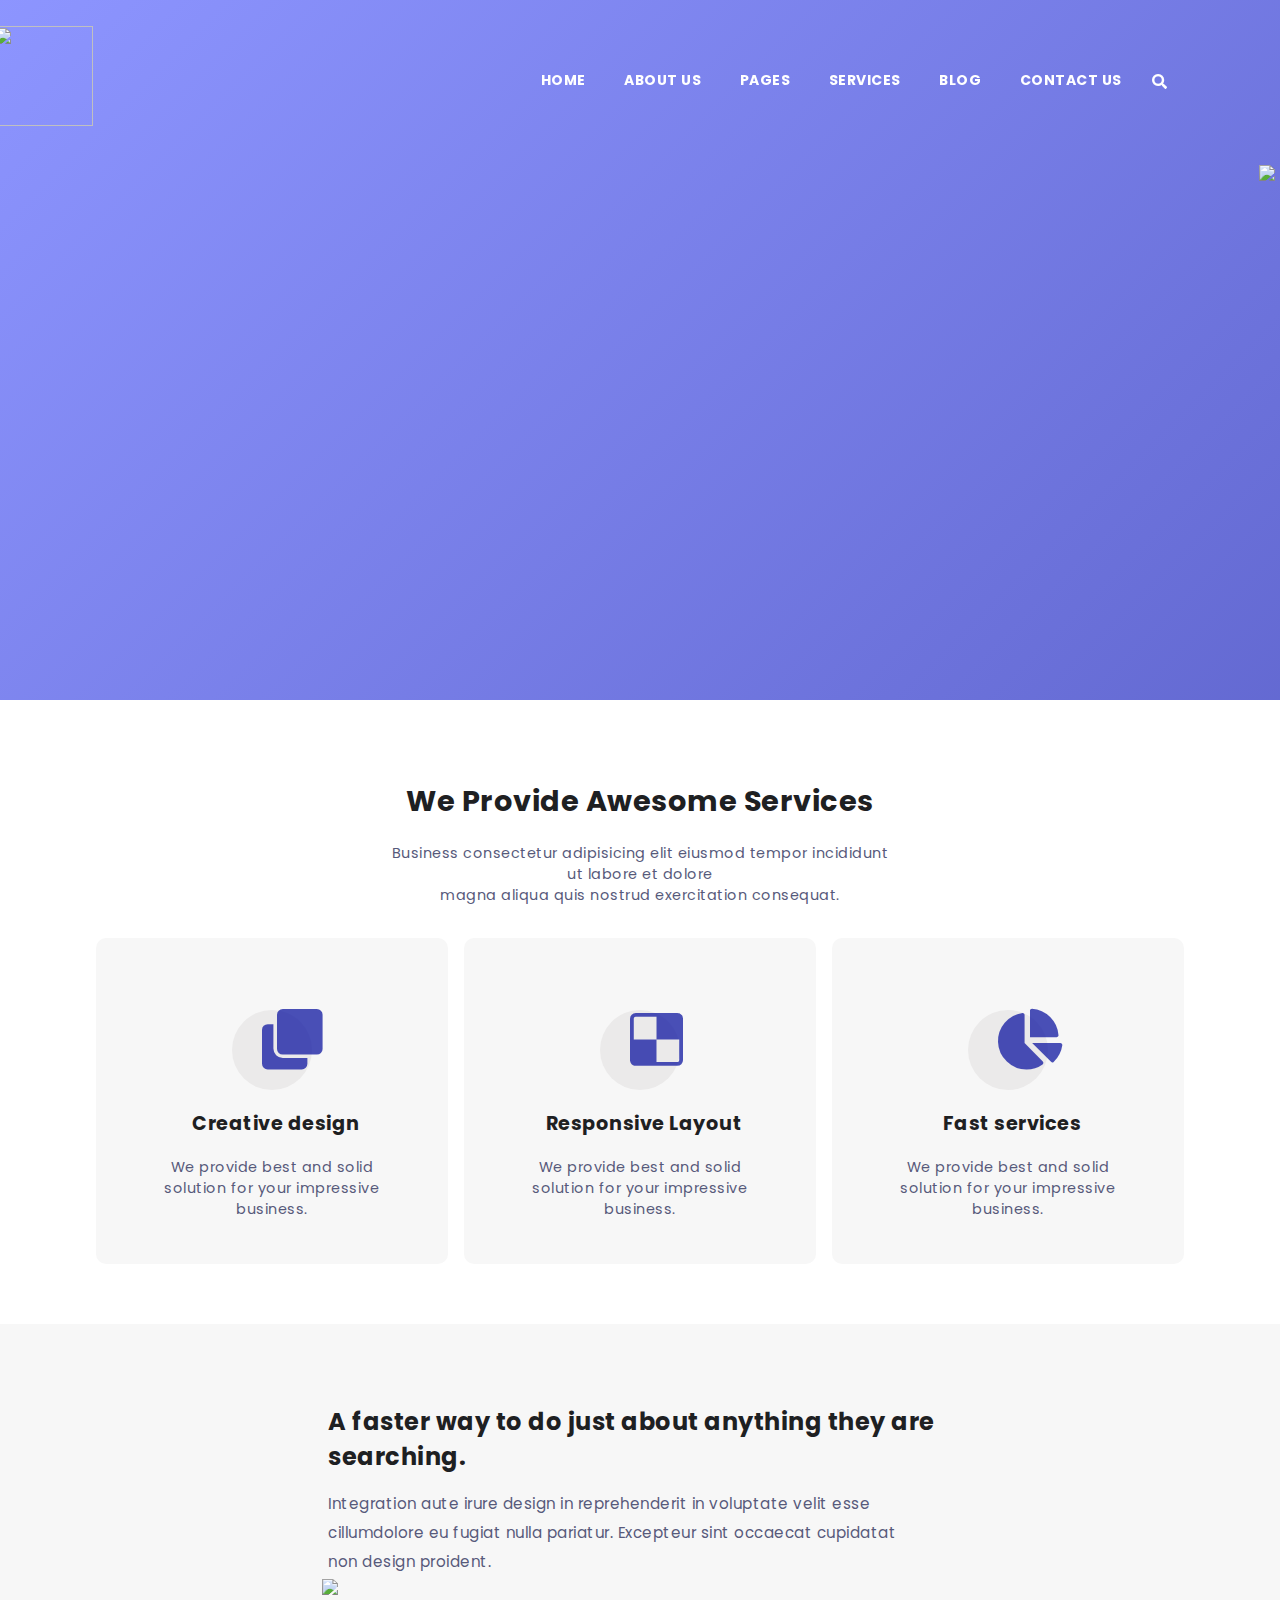
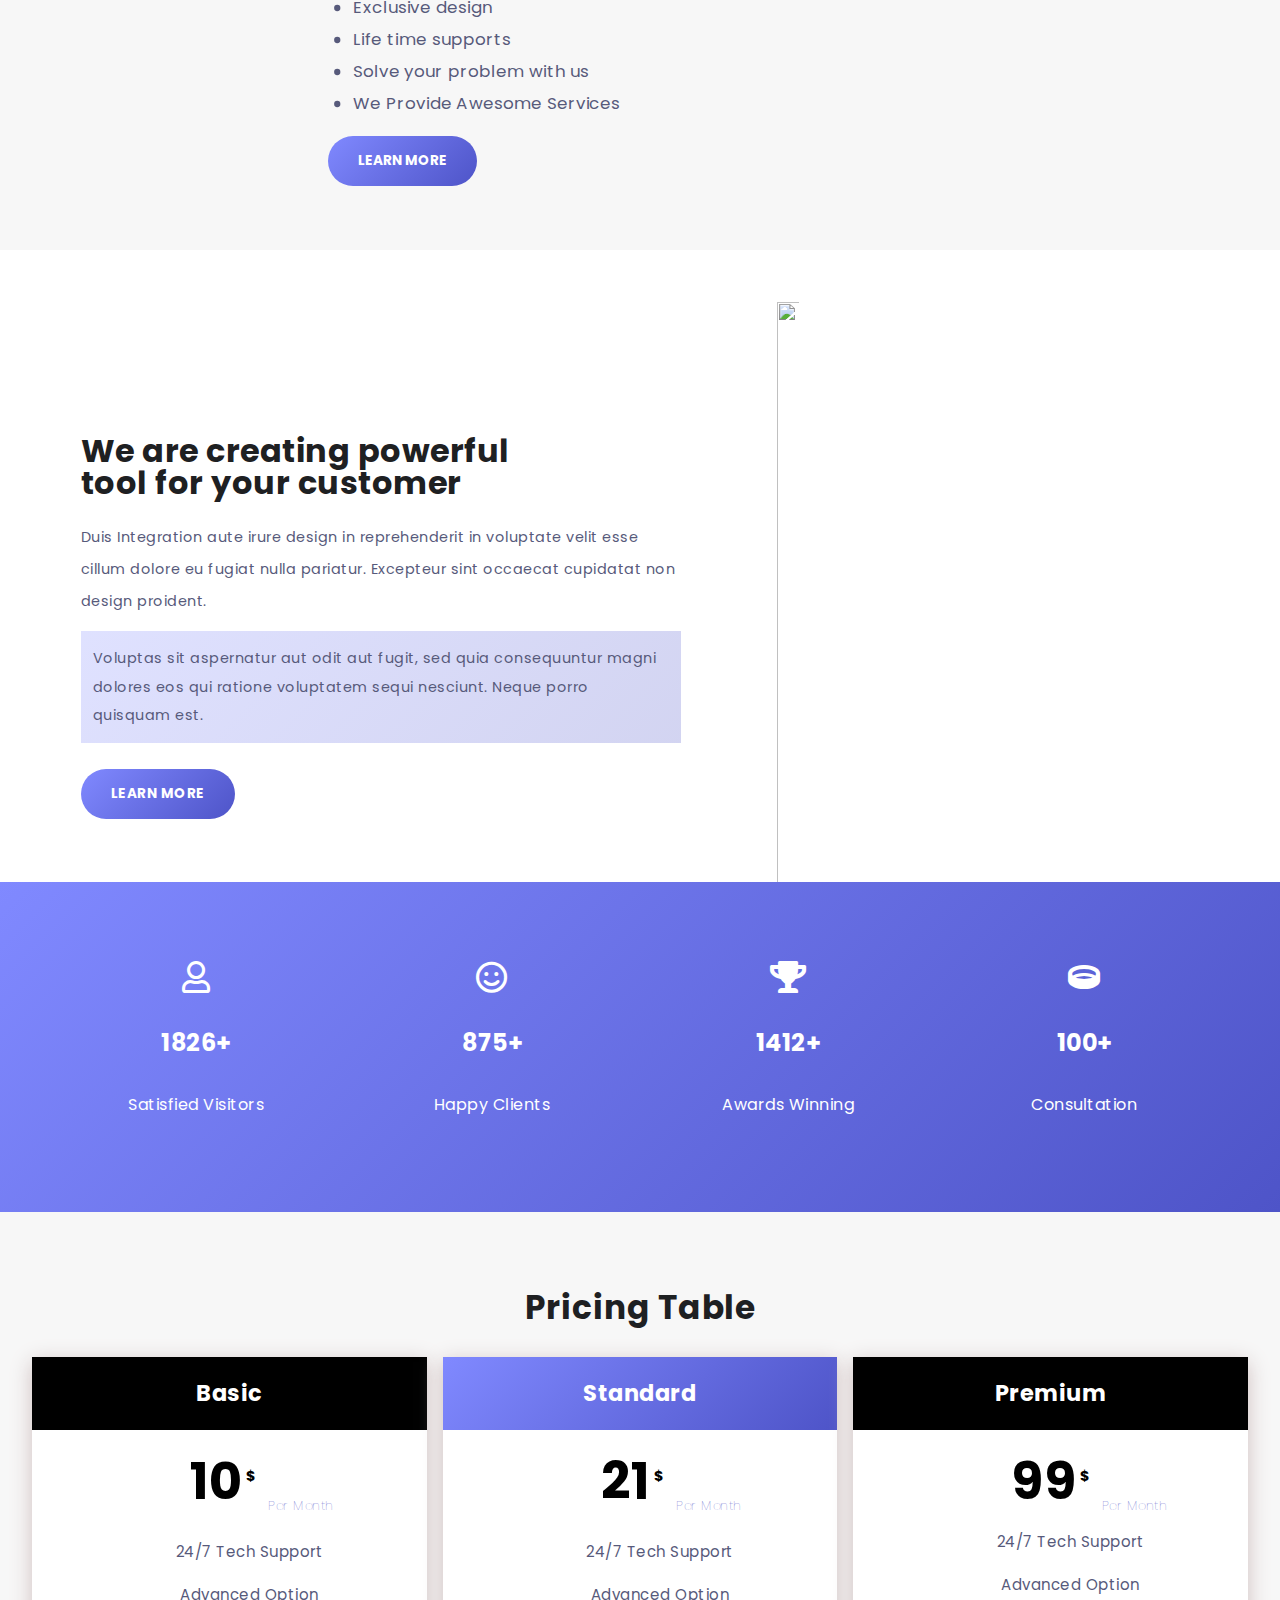
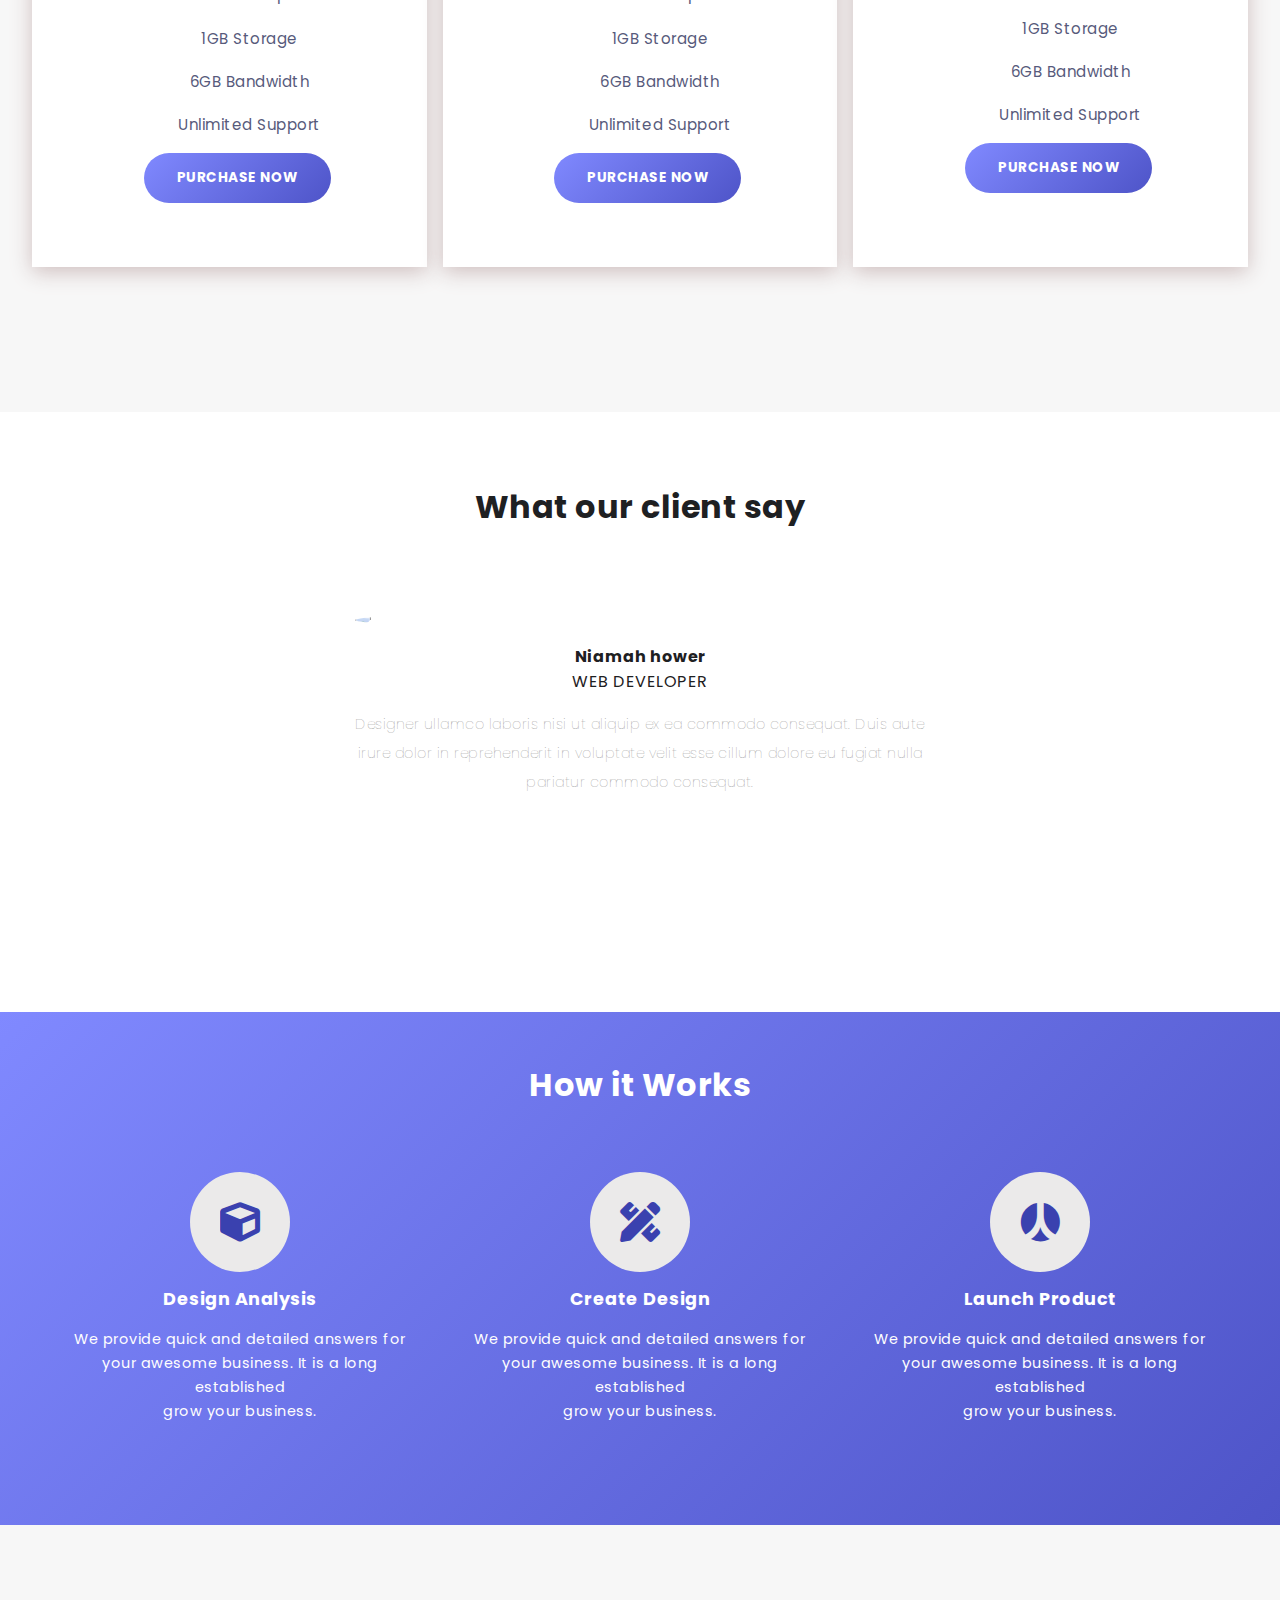
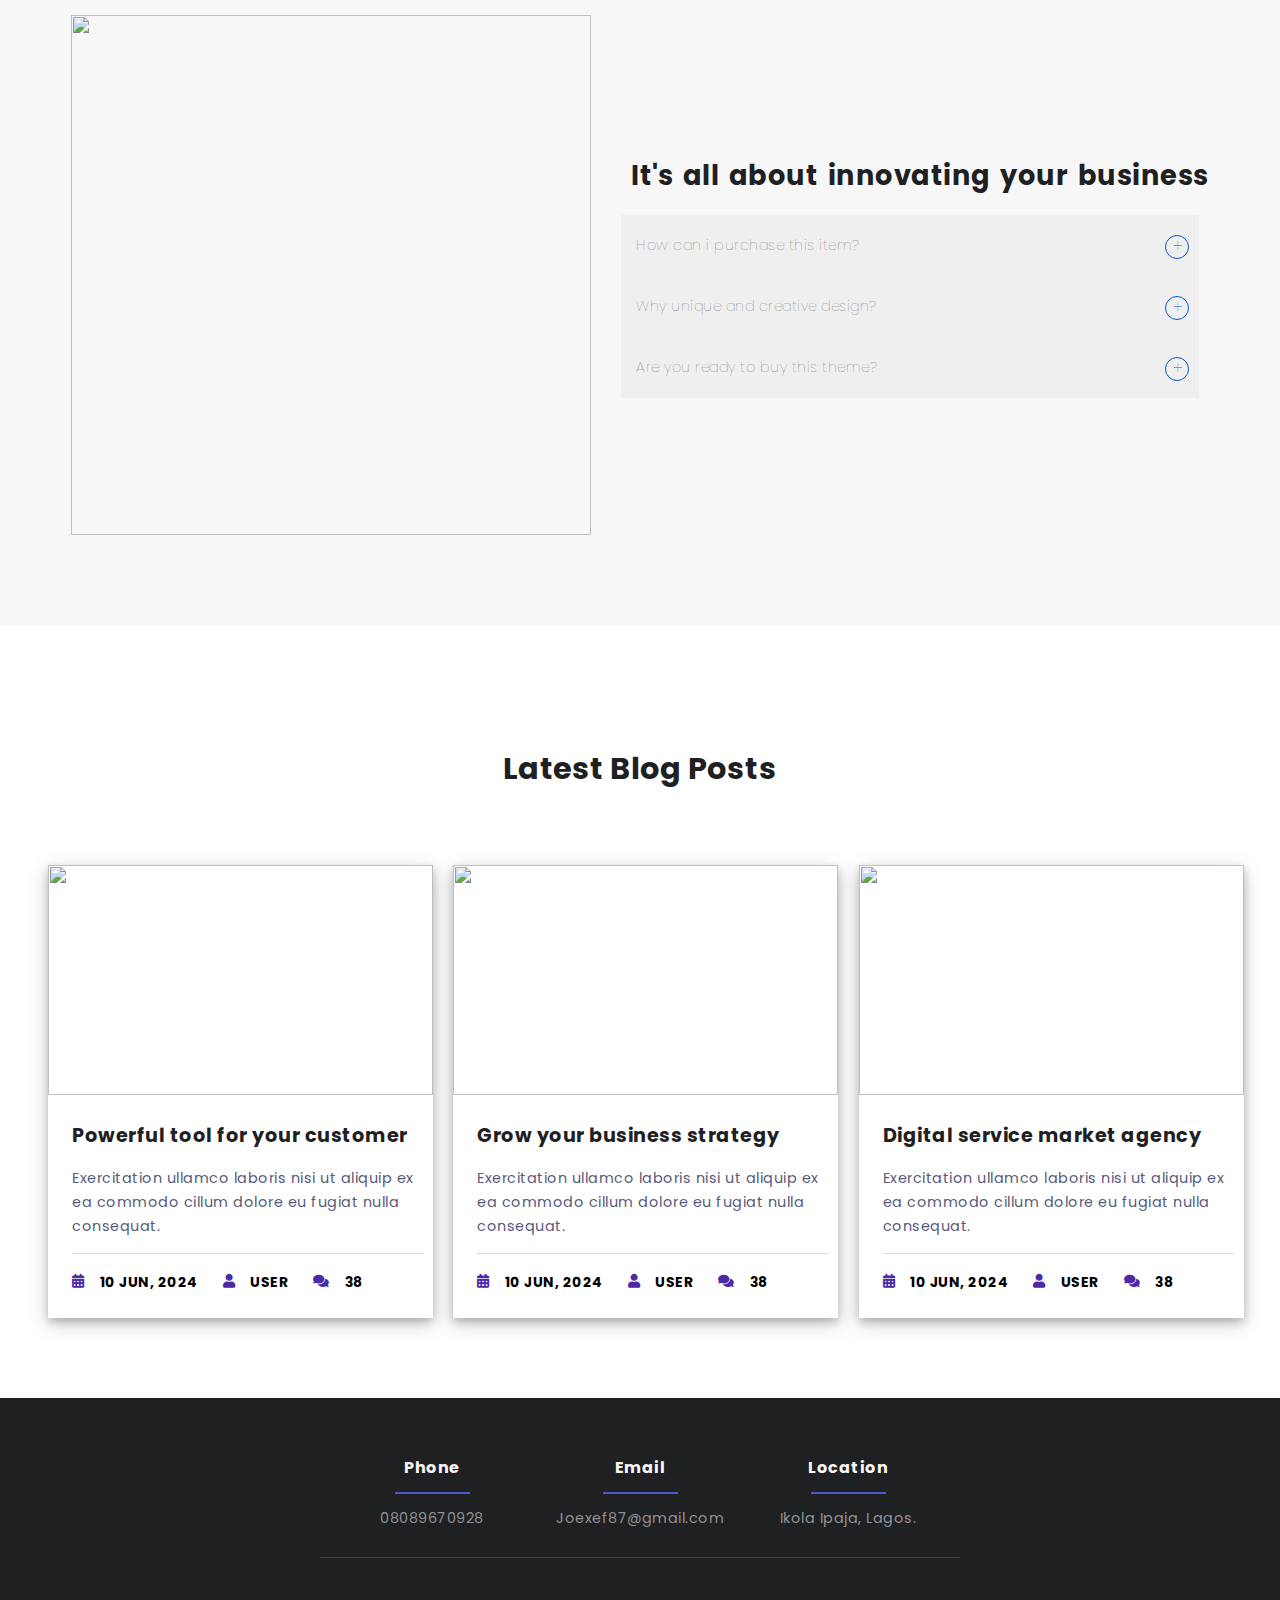
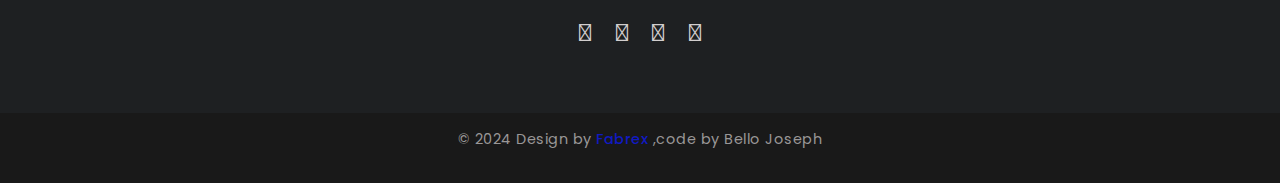
==== Fabrex-clone/index.html @ 0e47ef13 "Made first chages" ====
<!DOCTYPE html lang ="en">
<div class ="menu-section">

    <div contenteditable="true" class="search-section">
        <div class = "search-container"> 
       
            <div class="search-input">
                <li><i class="fas fa-search searchBtn-2 "></i> </li>
                
              </div>
        
              <div class="close-search">
                <i class="fa-solid fa-x"></i>
              </div>
        </div>
     
    </div>
    <nav> 

        <input type ="checkbox" id ="check">
        <label for ="check" class ="checkbtn">
     <i class ="fas fa-bars"></i>
     <i class="fas fa-times"></i>
            </label>

            <ul class ="nav-ul">
            <div class ="menu">
      <li> <img class ="nav-img " src = "https://fabrex.websitelayout.net/demos/startup-agency/img/logos/logo-white.png"> </li> 
       <li> <a class ="link main-link" href ="index.html">Home </a></li> &nbsp; &nbsp; &nbsp;
       <li> <a class ="link  main-link" href ="about.html">About us</a></li> &nbsp; &nbsp; &nbsp 
        <li><a class="dropbtn link main-link">Pages  
           <div class="dropdown-content">
          <a class = "link drop-link" href="Our-team.html">Our team</a>
          <a class = "link drop-link" href="faq.html">FAQ</a>
          <div class="other-container">
            <a class = "link drop-link Others" href="#">Others <span class = "tabs-icon">
                +
              </span>
             <div class="tabs-dropdown">
                    <a class = "link drop-link" href="Tables.html">Tables</a>
                    <a class = "link drop-link" href="Tabs.html">Tab and Accordion</a>
             </div>
            </a>
          
         
          </div>
        </li> &nbsp; &nbsp; &nbsp;

       <li> <a class ="link main-link" href ="service.html">Services</a></li>  &nbsp; &nbsp; &nbsp;
       <li> <a class= "dropbtn link main-link" href = "#blog">Blog
        <div class="dropdown-content">
       <a class = "link drop-link" href="blog.html">Blog grid</a>
       <a class = "link drop-link" href="Blog-default.html">Blog default</a>
       <a class = "link drop-link" href="Blog-post.html">Blog post</a>
        </a>
       </div>
     </li> &nbsp; &nbsp; &nbsp;
       <li> <a class ="link main-link" href ="contact-us.html">Contact us</a></li> &nbsp; &nbsp; &nbsp;
       <li><i class="fas fa-search searchBtn "></i> </li>
      <div>
        
        

      </div>
      </div>
    </ul>
    </div>
    </nav>

    </div>
    
    
    <header>
        <meta charset="UTF-8">
        <title>Homepage.html</title>
        <meta name="viewport" content="width=device-width,initial-scale = 1.0">
         <link rel="stylesheet" type="text/css" href="./index.css"/>
         <script src="https://kit.fontawesome.com/153c373bd9.js" crossorigin="anonymous"></script>
         <link rel="stylesheet" href="https://cdnjs.cloudflare.com/ajax/libs/font-awesome/5.15.3/css/all.min.css"/>
        
        </header>
 

<main id ="main-section">
<body>
  <div id ="home">
    <section class ="home section-container m-query">
        
        <div id = "header-container">
        <div class ="header-text"><!---texts and button div-->
        <h1>
            Manage your business
             <br class="break-1">
            Strategy in  one place
    
        </h1>

        <p>
            The agency will promote and support startups to develop<br class ="break-1">
             disruptive innovation and technology.
             It could solve the needs<br class ="break-1"> of the market.
        <p>    
        <div class = "video-items">
            <button class ="button-0 "> 
                get started
            </button> 
    
                 <h3 class = "video-btn ">
                <i class="fa fa-play"></i>
              
                 </div>
            

         <div class="cart-container">
            
                <i id = "cart" class="fas fa-cart-plus"></i>
    
        <i id = "envelope" class="far fa-envelope"></i>
      
         </div> 

        <div class = "purchase-template">
            <i id = "cart-2" class="fas fa-cart-plus"><span>buy template</span></i>
    
        <i id = "envelope-2" class="far fa-envelope"> <span>quick question?</span></i>
        </div>
        </div>
      
       
      <div id ="img-1">
        <img class ="header-img" src ="https://fabrex.websitelayout.net/demos/startup-agency/img/content/content-05.png">
      </div> 

      </div>

</section>

      </div>

  
      </div>

      
        <!-- <img class = "cloud-img" src="https://fabrex.websitelayout.net/demos/startup-agency/img/banner/header-bg03.png" alt=""> -->

      <section class="services section-container m-query visible">
        <div id = "services">
      <div class="service-text">
        <h2>
            We Provide Awesome Services
        </h2>
        <p class = "service-first">
            Business consectetur adipisicing elit eiusmod tempor incididunt ut labore et
             dolore<br> magna aliqua quis nostrud exercitation consequat.
        </p>
        
        <div class="box-container  m-query">
   
       <div class="box">
           <h1 class="circle">
            <i class="fas fa-clone text-primary"></i>
       
           </h1>
           <h3>
               Creative design
           </h3>
           <p>
       We provide best and solid solution for your impressive business.
           </p>
       </div>
   
       <div class="box">
           <h1 class="circle">
            <i class="fab fa-delicious text-primary"></i>
           </h1>
           <h3>
               Responsive Layout
           </h3>
           <p>
           
       We provide best and solid solution for your impressive business.
           </p>
       </div>
       
   
       <div class="box">
           <h1 class="circle">
            <i class="fas fa-chart-pie text-primary"></i>
           </h1>
           <h3>
             Fast services
           </h3>
           <p>
           
       We provide best and solid solution for your impressive business.
           </p>
       </div>
       </div>
    
       </div>

      
</section>
<div class="show-angle">
    <i class="fa-solid fa-angle-up"></i>
   </div>
       <div id = "features">

      <section class ="features section-container m-query visible">
     <div id ="img-2">
         <img class ="feature-img" src ="https://fabrex.websitelayout.net/demos/startup-agency/img/content/content-06.png">
       </div><!---image div-->
       <div class ="features-text">
         <h1> 
            A faster way to do just about anything 
           <br class ="break-1"> they are searching.
            </h1>
            <p>
                Integration aute irure design in reprehenderit in voluptate velit esse cillum<br class ="break-1">dolore eu fugiat nulla pariatur. 
                Excepteur sint occaecat cupidatat<br class ="break-1"> non design proident.
           
               <ul class ="features-list">
                <li> Exclusive design </li>
                <li> Life time supports </li>
                <li>Solve your problem with us </li>
                <li>We Provide Awesome Services </li>
               </ul>
         </p>
         <button class ="button-1 ">
             Learn more
         </button>
            </div><!---features text-->
            
    </section>     
      </div>
 <section class ="tool section-container m-query visible">
    <div id = "tool-container">
      <div class = "tool-text">
        <h1>
            We are creating powerful tool for your customer
        </h1>

        <p>
            Duis Integration aute irure design in reprehenderit in voluptate velit esse cillum dolore eu fugiat nulla pariatur.
             Excepteur sint occaecat cupidatat non design proident.
        </p>

        <p class = "last-text">
            Voluptas sit aspernatur aut odit aut fugit, sed quia consequuntur magni dolores eos qui ratione voluptatem sequi nesciunt. 
            Neque porro quisquam est.
        </p>

        <h2 class = "button-2 btn">
            learn more
        </h3>
      </div>
 
        <div>
          <img src="https://fabrex.websitelayout.net/demos/startup-agency/img/content/content-07.png" alt="">  
        </div>

   </div> <!---container ending -->

    </section>

 <section class ="records section-container m-query visible">
      
    <div id = "logo-wrap">
     <span class = "logo-items">
        <i class = "far fa-user">

        </i>
        <h1 class = "finalValue">
            1826+
        </h1>

        <p>
 Satisfied Visitors
        </p>
    </span>

     <span class = "logo-items">
        <i class = "far fa-smile">

        </i> 
        <h1 class = "finalValue">
            875+
        </h1>

        <p>
 Happy Clients
        </p>
    </span>

     <span class = "logo-items">
        <i class = "fas fa-trophy">

        </i>
        <h1 class = "finalValue">
            1412+
        </h1>

        <p>
 Awards Winning
        </p>
    </span>

     <span class = "logo-items">
        <i class = "fas fa-ring">

        </i>
        <h1 class = "finalValue">
            100+
        </h1>

        <p>
 Consultation
        </p>
    </span>

    </div><!---logo- items -->
    

 </section>
 <section class ="pricing section-container visible">
    <h1>
        Pricing Table
    </h1>
 <div id ="card-container">
    <div class ="card">
        <div class ="header">
            <h2> Basic</h2>
            </div>

            
        <div class ="container">
            <h2>10<sup> $</sup> 
            <sub> per month</sub></h2>
           
        </div>
        <ul class ="card-list">
            <li>24/7 Tech Support </li>
            <li>Advanced Option </li>
            <li> 1GB Storage</li>
          <li>6GB Bandwidth </li>
          <li>Unlimited Support   </li>
        </ul>
        <h4 class ="card-button">
            purchase now
        </h4>
        
    </div><!--card div-->

    <div class ="card">
        <div class ="header-2">
            <h2>Standard </h2>
        </div>
    <div class ="container">
        <h2>21<sup> $</sup> 
            <sub> per month</sub></h2> 
    </div>

    <ul class ="card-list">
        <li>24/7 Tech Support </li>
        <li>Advanced Option </li>
        <li> 1GB Storage</li>
      <li>6GB Bandwidth </li>
      <li>Unlimited Support   </li>
    </ul>

    <h4 class ="card-button">
        purchase now
    </h4>
    
</div><!--card-div-->
    <div class ="card">
        <div class ="header">
            <h2>Premium </h2>
        </div>
    
    <div class ="container">
        <h2>99<sup> $</sup> 
            <sub> per month</sub></h2> 

            <ul class ="card-list">
                <li>24/7 Tech Support </li>
                <li>Advanced Option </li>
                <li> 1GB Storage</li>
              <li>6GB Bandwidth </li>
              <li>Unlimited Support   </li>
            </ul>

            <h4 class ="card-button">
                purchase now
            </h4>

    </div><!--card-div-->
    </div><!--card-container div-->
 </section>

 <section class ="client section-container visible">
 <h1> 
     What our client say
 </h1>  
 <div class ="item-2">
<img class ="client-img" src ="https://fabrex.websitelayout.net/demos/startup-agency/img/testmonials/t-3.jpg">
 <p><strong> Niamah hower </strong>
    <br >
 <span class = "client-job">
    WEB DEVELOPER
 </span> 
  <br>
 </p>
 <p>
    Designer ullamco laboris nisi ut aliquip ex ea commodo consequat. Duis aute
    <br class = "br"> irure dolor in reprehenderit in voluptate velit esse 
    cillum dolore eu fugiat nulla <br class = "br">pariatur commodo consequat.
 </p>
 </div><!--item-2-->
</section>

<section class ="work section-container m-query visible">
    <div id ="text-container">
    <h1>
        How it Works
    </h1>

   <div class ="text-1">
    <h3 class=" circle-2">
        <i class="fa fa-cube icon-2"></i>
    </h3>
    <h2>
        Design Analysis
    </h2>
    
    <p>
        We provide quick and detailed answers for<br> your 
        awesome business.
        It is a long established<br> grow your business.
    </p>
    </div>
    <div class ="text-2">
        <h3 class="circle-2">
            <i class="fas fa-pencil-ruler icon-2"></i>
        </h3>
    <h2>
        Create Design
    </h2>
    
    <p>
        We provide quick and detailed answers for<br> your 
        awesome business.
        It is a long established<br> grow your business.
    </p>
</div>
<div class ="text-3">
    <h3 class="circle-2">
        <i class="fab fa-renren icon-2"></i>
    </h3>
    <h2>
        Launch Product
    </h2>
    <p>
        We provide quick and detailed answers for<br> your 
        awesome business.
        It is a long established<br> grow your business.
    </p>
    </div>
   
</div>
   
</section>

<section class ="business section-container m-query visible">
    
    <img class ="business-img" src
     ="https://fabrex.websitelayout.net/demos/startup-agency/img/content/content-03.png">
     <div class ="business-dropdown">

     <h1>
        It's all about innovating your <br class="line-break">business
    </h1>
    <div class="business-idea ">
        <ul class ="testing"> 
              <div class = "business-questions ">
             
                <h5 class = "accordion-text ">How can i purchase this item?
                    <span class="circle-styling"> </span>
                </h5> 
                <p class = "business-text">
                   Tempora incidunt ut labore et dolore exercitation ullamco laboris nisi 
                    ut aliquip ex ea commodo consequat. Duis aute irure dolor in 
                    reprehenderit in voluptate velit esse cillum dolore eu fugiat 
                    nulla pariatur.
                </p>
              </div>
                    
              <div class = "business-questions">
                <h5 class = "accordion-text ">Why unique and creative design?
                    <span class="circle-styling"></span>
                </h5>
                <p class = "business-text ">
                    Neque porro quisquam est quis nostrud exercitation ullamco laboris nisi 
                    ut aliquip ex ea commodo consequat. Duis aute irure dolor in reprehenderit 
                    in voluptate velit esse cillum dolore eu fugiat nulla pariatur.
              </p>
              </div>
                
              <div class = "business-questions">
                <h5 class = "accordion-text ">Are you ready to buy this theme?
                    <span class="circle-styling"></span>
                </h5>
                <p class = "business-text ">
                    Ut enim ad minim veniam, quis nostrud exercitation ullamco 
                    laboris nisi ut aliquip ex ea commodo consequat. Duis aute 
                    irure dolor in reprehenderit in voluptate velit esse cillum 
                    dolore eu fugiat nulla pariatur.
              </div>
                    
            
        </ul>
      

    </div>
  

  </div><!---business-dropdown-->

    </section>


    <div id="blog">
        <section class ="blog section-container m-query visible">
            <h1>
                Latest Blog Posts
            </h1>
            <div class ="blog-container ">
                
            <div class ="img-card">
                <img class ="card-image" src ="https://fabrex.websitelayout.net/demos/startup-agency/img/blog/blog-1.jpg">
                <div class ="card-text">
                    <h2>Powerful tool for your customer </h2>
                    <p>Exercitation ullamco laboris nisi ut aliquip ex
                        <br class ="break-3"> ea commodo cillum dolore eu fugiat nulla <br class ="break-1"> consequat.</p>
                    <div class ="inner-text"> 

                        <ul>
                            <li><a href="#!"><i class="fas fa-calendar-alt "></i> 10 Jun, 2024</a></li>
                            <li><a href="#!"><i class="fas fa-user"></i> User</a></li>
                            <li><a href="#!"><i class="fas fa-comments"></i> 38</a></li>
                        </ul>

                    </div>
                </div><!--card-text-->
            </div><!--img-card-->
        
            <div class ="img-card">
                <img class ="card-image" src = "https://fabrex.websitelayout.net/demos/startup-agency/img/blog/blog-2.jpg">
                <div class ="card-text">
                    
                    <h2> 
                        Grow your business strategy
                    </h2>
                <p>
                    Exercitation ullamco laboris nisi ut aliquip ex <br class ="break-3">
                    ea commodo cillum dolore eu fugiat nulla<br class ="break-3"> consequat.
                </p>
                    <div class ="inner-text"> 
                        <ul class="m-0 ps-0">
                            <li><a href="#!"><i class="fas fa-calendar-alt "></i> 10 Jun, 2024</a></li>
                            <li><a href="#!"><i class="fas fa-user"></i> User</a></li>
                            <li><a href="#!"><i class="fas fa-comments"></i> 38</a></li>
                        </ul>
        
                    </div>
                </div>
                </div>
        
        <div class ="img-card">
        <img class ="card-image" src ="https://fabrex.websitelayout.net/demos/startup-agency/img/blog/blog-3.jpg">
        <div class ="card-text">
            
            <h2> 
                Digital service market agency
            </h2>
        <p>
            Exercitation ullamco laboris nisi ut aliquip ex <br class ="break-3">
            ea commodo cillum dolore eu fugiat nulla<br class ="break-3"> consequat.
        </p>
            <div class ="inner-text"> 
                <ul class="m-0 ps-0">
                    <li><a href="#!"><i class="fas fa-calendar-alt "></i> 10 Jun, 2024</a></li>
                    <li><a href="#!"><i class="fas fa-user"></i> User</a></li>
                    <li><a href="#!"><i class="fas fa-comments"></i> 38</a></li>
                </ul>
            </div>
        </div>
        </div>
    
</main>


 <!--contact-->

 <section class ="contact section-container">
    <div class ="contact-text">
    <div class="info">
        <h2>
        Phone 
        
        </h2>
    08089670928
    </div>
    <div class="info">
    <h2>
        Email 
    </h2>
    Joexef87@gmail.com
    </div>
       
    <div class="info">
    
    <h2>
        Location 
        </h2>
        Ikola Ipaja, Lagos.
      </div>
    </div>
    <div class ="line">
        <h1>
            hi
        </h1>
    </div>
    <div class ="contact-icon">
    <i class="fa-brands fa-facebook-f"></i>
    <i class="fa-brands fa-twitter"></i>
    <i class="fa-brands fa-whatsapp"></i>
    <i class="fa-brands fa-instagram"></i>
    </div>
    
    </section>
</main>
<footer id ="footer">
    © 2024
    Design by 
    <a href ="https://fabrex.websitelayout.net/demos/startup-agency/index.html#!" target="_blank"> Fabrex</a>
    ,code by Bello Joseph
    
    </footer>
  <script src="script.js"></script>
</body>

</html>
---- Fabrex-clone/index.css ----
@import url('https://fonts.googleapis.com/css2?family=Poppins&display=swap'); 

*{
box-sizing: border-box;
font-family:  'Poppins', sans-serif;
}
:root{
    --white-color: #fff;
    --header-color: #1e2022;
    --black-color: #000;
    --linear-gradient: linear-gradient(-45deg, #4e54c8, #8089ff);
}
html{
    scroll-behavior: smooth !important;
}

body{
margin: 0;
padding: 0;
width: 100%;
height: 100%;
font-family: 'Poppins', sans-serif;
overflow-y: scroll;
color: #575a7b;
letter-spacing: 0.5px;
font-weight: 400;
overflow-x: hidden;
}
h1{
    color: var(--header-color);
}

/*code for Navigation menu*/
.menu-section {
    position: fixed;
    top: 0;
    right: 0;
    z-index: 2;
    width: 100%;
}

.nav-ul {
    list-style-type: none;
    margin: 0;
    overflow: hidden;
    padding: 26px;
}

.background-scroll {
    background-color: var(--white-color);
}

.searchBtn {
    color: var(--black-color);
    margin-top: 0.2rem;
    font-size: 15px;
}

.searchBtn:hover {
    cursor: pointer;
}

.menu {
    display: flex;
    justify-content: center;
    align-items: center;
    margin-left: 20rem;
}

.nav-img {
    width: 100px;
    position: relative;
    right: 440;
}

.nav-ul li a {
    color: #000;
}

.link {
    color: var(--white-color);
    text-decoration: none;
    font-size: 0.87rem;
    font-weight: bold;
    align-items: center;
    text-transform: uppercase;
    padding: 8px;
}

.dropbtn {
    color: var(--black-color);
    font-size: 0.87rem;
    border: none;
    text-transform: uppercase;
    font-weight: bold;
}

a {
    text-decoration: none;
    color: var(--white-color);
    font-weight: 500;
}

li a {
    color: var(--black-color);
    text-decoration: none;
    padding: 10px 5px;
    font-size: 0.87rem;
    font-weight: bold;
    align-items: center;
    text-transform: uppercase;
}

.dropdown-links {
    font-weight: 100;
    font-family: poppins;
}

.dropdown-content {
    display: none;
    position: absolute;
    background-color: #fff;
    height: 150px;
    min-width: 200px;
    z-index: 1;
    color: #000;
    box-shadow: 0 4px 8px rgba(0, 0, 0, 0.1),
    0 6px 20px rgba(0, 0, 0, 0.1);
}

.dropdown-content a {
    color: black;
    padding: 10px 16px;
    text-decoration: none;
    display: block;
    font-weight: 0;
    text-transform: capitalize;
}

.dropbtn {
    cursor: pointer;
}

.drop-link {
    font-weight: 100;
}

li:hover .dropdown-content {
    display: block;
    font-size: 1rem;
    text-transform: lowercase;
}

a:hover {
    transition: .5s;
    color: #0f17a1;
}

#check, i {
    float: left;
}

#check {
    display: none;
}


.checkbtn i.fa-times {
    opacity: 0;
}

#check:checked ~ .checkbtn i.fa-bars {
    opacity: 0;
}

#check:checked ~ .checkbtn i.fa-times {
    opacity: 1;
}

.checkbtn {
    font-size: 1.9rem;
    float: right;
    cursor: pointer;
    display: none;
    line-height: 80px;
}

.tabs-icon {
    position: relative;
    left: 100px;
    font-size: 1rem;
    color: rgb(34, 33, 33);
}

.tabs-dropdown {
    position: absolute;
    background-color: #fff;
    height: 100px;
    min-width: 220px;
    top: 80px;
    left: 195px;
    box-shadow: 0 4px 8px rgba(0, 0, 0, 0.1),
    0 6px 20px rgba(0, 0, 0, 0.1);
    padding-left: 10px;
}

.tabs-dropdown a {
    position: relative;
    top: -20;
}




/*code for the home section -1st section*/
.home{
background: url(https://fabrex.websitelayout.net/demos/startup-agency/img/banner/banner.jpg);
background-position: center;
background-repeat: no-repeat;
background-size: cover;
width: 100%;
position: relative;
z-index: 1;
height: 100%;

}

.home::before{
background: var(--linear-gradient);
content: '';
position: absolute;
width: 100%;
height: 100vh;
top: 0;
left: 0;
opacity: 0.9;
z-index: -2;

}

.header-text{
color :var(--white-color);
margin: 170px 0;
}

.header-text > h1{
    font-size: 2.6rem;
    line-height: 3rem;
    color: var(--white-color);
   
}
.header-text p{
font-size: 0.9rem;
}
#header-container{
    display: flex;
    gap: 12.5rem;

}
.header-img{
    max-width: 100%;
    margin-top: 5rem;
    
    
}
li a.dropdown{
    position: relative;
}
.header-text{
    opacity: 0;
    animation: fadeIn 1s ease-in forwards;
}
 @keyframes fadeIn {
   to{
    opacity: 1;
    
   }

 }

li a.dropdown2::after{
    left: 70.5%;
    top: 30px;
}

.table-icon{
position: absolute;
left: 90%;
}
.btn,.button-0,.button-1{
    display: inline-block;
    color:  #4e54c8;
    background-color: var(--white-color);
    padding: 15px 30px;
    border-radius: 3rem;
    text-transform: uppercase;
    font-size: 0.85rem;
    border: none;
    font-weight: 700;
}
#home .button-0:hover{
    background: var(--linear-gradient);
    color: #fff;
}
#home .btn{
    background: var(--white-color);
    color: #0f17a1;
}

.btn-3{
background-color: var(--linear-gradient);
outline: none;
}
.search-section{
 height: 55px;
 background: var(--linear-gradient);
 display: flex;
 justify-content: center;
 align-items: center;
 gap: 60rem;
 position: relative;
 font-size: 1rem;
 display: none;
 
}
[contenteditable] {
    outline: 0px solid transparent;
    font-size: 0.8rem;
    
  }
.search-section .searchBtn-2{
    position: absolute;
    left: 18%;
    top: 14px;
    color: red;
}
.search-section .fa-x{
    position: absolute;
    right: 24.5%;
    color: #fff;
    top: 14px;
}
.video-btn{
    height: 10px;
    width: 50px;
    border-radius: 50%;
    padding: 1.5rem;
     position: absolute;
     left: 170px;
     top: -19px;
     border: 1px solid ;
     background-color: rgba(211, 210, 210, 0.2); 
    
}
.video-items{
    display: flex;
    gap: 1rem;
    position: relative;
}
.video-items .btn{
height: 50px;
}
.video-items i{
    font-size: 0.9rem;
    position: absolute;
    right: 15px;
    top: 15px;
   
}
.video-btn:hover{
    cursor: pointer;  
}

#cart,#cart-2{
    top: 110px;   
}
.cart-container i, .purchase-template i{
    color: gray;
    font-size: 0.9rem;
    position: fixed;
    right: 0;
    top : 100px;
    background-color: #fff;
    padding: 10px 15px;
    z-index: 999;
    box-shadow: rgba(0, 0, 0, 0.35) 0px 5px 15px;
    cursor: pointer;
    transition: ease-in-out;
    width: 42px;
}

#envelope,#envelope-2{
top: 150px;
box-shadow: rgba(0, 0, 0, 0.35) 0px 5px 15px;
}

#cart-2{
width: 160px;
background-color: #000;
color: #fff;
display: none;

}

#envelope-2{
    width: 160px;
    background-color: #000;
    color: #fff;   
    display: none; 
}
#envelope-2 span, #cart-2 span{
    font-size: 0.60rem;
    margin-left: 0.5rem;
    text-transform: uppercase;
    position: relative;
    top: -0.1rem;
    transform: translateX(20px);
    transition: ease-in-out .3s;
}

#envelope-2 span{
    font-size: 0.65rem;
    
}
.cloud-img{
    position: relative;
    width: 100%;
    z-index: 1;
    top: 10px;
}

/*Home section ends here*/

/*code for second section */
#services{
    background-color: var(--white-color);
    text-align: center;
    animation: slideFromBottom .9s ease-in-out;
    
    }
    
    #services h2{
        color: var(--header-color);
        font-size: 1.8rem;
        font-weight: bolder;
        display: block;
        margin: 20 auto;
    }
    .services p:nth-child(2){
        font-size: 0.9rem;
    }
    .fa-angle-up{
        font-size: 1.22rem;
        color: var(--white-color);
        background-color: var(--black-color);
        text-align: center;
    }
    .show-angle{
        display: none;
        animation: fadeIn 0.75s ease-in forwards;
        cursor: pointer;
        position: fixed;
        bottom: 70px;
        right: 10px;
        z-index: 9999;
        
    }
    .fa-angle-up:before{
        content: '';
        position: absolute;
        width: 20px;
        height: 20px;
        right: 15;
        opacity: 0.9;
        border-radius: 50%;
        padding: 8px;
        background-color: var(--black-color);
    }
    .fa-angle-up:hover::before{
        background-color: var(--white-color);
        border: 1px solid #000;
    }
    .fa-angle-up:hover{ 
      color: var(--black-color)
    }
   
@keyframes fadeIn {
    from {
      opacity: 0;
    }
    to {
      opacity: 1;
    }
  }
  
    .box-container{
       display: flex;
       gap: 1rem;
       width: 85%;
       margin: auto;
      
    }
    .box-container p{
       margin: 0 auto;
       font-size: 0.9rem;
    }
    
    .box{
        border: 1px  rgb(244, 238, 238);
        height: auto;
        background-color: #f7f7f7;
        border-radius: 10px;
        align-items: center;
        justify-content: center;
        padding-bottom: 2.5%;

    }
    .box:hover{
        transform: translateY(-20px);
        transition:  ease-in-out .4s;
    }
    .circle,.circle-2{
        height: 20px;
        width: 20px;
        border-radius: 50%;
        padding: 2.5rem;
        background-color: rgb(235, 234, 234);
        margin: auto;
        margin-top: 4.5rem; 
        position: relative;  
    }
    .services h3{
        color: var(--header-color);
        font-size: 1.2rem;
        margin-left: 0.5rem;
    }
    .service-first{
        font-size: 0.95rem;

    }
    #services,.services{
        height: auto !important; 
        padding: 30 0;
    }

    .text-primary,.icon-2{
        color:#0f17a1;
        font-size: 3.8rem;
        opacity: 0.75;
        position: absolute;
        top:0;
        left: 30;
    }
 
/*Second section code ends here */

/*all sections code*/
.section-container{
  width: 100%;
  height: 700px;
  overflow: hidden;
  position: relative;
  display: flex;
  align-items: center;
  justify-content: center;
  
}

/*ends here */

/*Code for third section*/
.features{
    background-color: #f7f7f7;
    height: auto;
    padding: 5% 0;
  
}
.features h1{
    font-size: 1.9rem;
}
.features p,#tool p,.last-text{
    line-height: 1.8rem;
}
.features-text{
margin-left: 5rem;
margin-bottom: 0rem;
}
.features-list{
font-size: 1rem;
list-style-position: outside;
line-height: 2rem;
color: #575a7b;
}

.features li{ 
transition: all 0.3s ease 0s;
transform: scale(1.05);
}

.button-1,.button-2{
    background: var(--linear-gradient);
    color: var(--white-color);
    z-index: 1;
}
.button-1:hover{
    transition: all ease-in-out .2s;
    transform: scale(1.02);
    cursor: pointer;
    background-color: #0f17a1;
   
}
/*ends here*/

/*Code for 4th section*/
.tool{
    height: auto;
    padding: 4%;
    margin: auto;
}
#tool-container{
    display: flex;
    gap: 6rem
}
.tool h1{
    max-width: 500px;
}
.tool p{
    font-size: 0.9rem;
}
.tool-text{
    width: 37.5rem;
    margin-top: 7rem;
    line-height: 2rem;
}
#tool-container h2{
    line-height: 1.5;
}

.last-text{
    display: block;
    background: 
    linear-gradient(-45deg, rgba(78,84,200,0.25),
     rgba(128,137,255,0.25));
     padding: 13px 12px;
}

/*Code ends here*/

/*Code for the 5th section*/
.records{
    background: var(--linear-gradient);
    height: 330px;
    color: var(--white-color);
    z-index: -99999;
}

#logo-wrap{
   display: grid;
   grid-template-columns: 1fr 1fr 1fr 1fr;
   gap: 10rem;
   text-align: center;
}
#logo-wrap i{
 font-size: 2rem;
 padding-bottom: 1rem;
}
.logo-items{
    display: flex;
    flex-direction: column;
    align-items: center;
}

#logo-wrap .finalValue{
     font-size: 1.5rem;
     color: #fff;
     display: block;
}
#logo-wrap h1{
    font-size: 1.9rem;
}
#logo-wrap h1::after{
 content: "";
 width: 10px;
 height: 100px;
}
/*Code ends here*/

/*Code for 6th section*/
.pricing{
    background: #f7f7f7;
    height: 800px;
    z-index: -99999;
}
.pricing h1{
  font-size: 2.05rem;
  position: absolute;
  top: 50px;
}

sup{
    font-size: 0.9rem;
}
sub{
   font-size: 0.8rem;
   color: #4e54c8;
   font-weight: 100;
   text-transform: capitalize;
}

.card{
    width: 100%;
    text-align: center;
    background-color: var(--white-color);
    height: 510px; 
    outline: none;
    box-shadow:  0px 5px 20px rgb(207, 191, 191);
    
}
.card:hover{
    transition: all ease-in-out .4s;
    transform: scale(1.04);
}
.container{
    position: relative;
}
.card-list{
    list-style-type: none;
    margin-top: 5rem;
    line-height: 2.7rem;
    color:#575a7b;
    font-size: 0.94rem;
}
.card-button{
    display: inline-block;
    background: var(--linear-gradient);
    color: var(--white-color);
    padding: 15px 33px;
    border-radius: 3rem;
    text-transform: uppercase;
    font-size: 0.85rem; 
    margin-top: -0.5rem;
    margin-left: 1rem;
}
.card-button:hover{
    background: #0f17a1;
    transform: scale(1.05);
}
.container h2{
position: absolute;
left: 40%;
top: -30px;
color: var(--black-color);
font-size: 3.2rem;
font-weight: bold;  
}

.container,.container-2{
  padding: 10px;  
}
.header{
    background-color: var(--black-color);
    color:var(--white-color);
    padding: 1px;
    font-size: 15px;
}
.header-2{
    background:  var(--linear-gradient);
    padding: 1px;
    font-size: 15px;
    color: var(--white-color);
}
#card-container{
    display: grid;
    width: 1280px;
    grid-template-columns: 1fr 1fr 1fr;
    gap: 1rem;
}

/*Code ends here*/

/*Code for 7th section*/
.client{
    background-color: var(--white-color);
    height: 600px;
    text-align: center;
    z-index: -99999;
}
    .client h1{
        font-size: 2rem;
        position: absolute;
        top: 50px;
    
    }
    .client-img{
        display: block;
        border-radius: 50%;
        margin: auto;
    }
   .client p{
    color:var(--header-color);
   }
    .client p:last-child{
        color: rgb(140, 138, 138);
        font-weight: 100;
    }
    .client p:last-of-type{
        font-size: 0.9rem;
        line-height: 1.8rem;
    }
    /*Code ends here*/

   /*Code for 8th section*/

   .work{
    background:  var(--linear-gradient);
    height: auto;
    position: relative;
    text-align: center;  
    color: var(--white-color);
    padding:  5.5rem 0;
}
.work h1{
    color: var(--white-color);
    font-size: 2rem;
    position: absolute;
    display: block;
    top: 10%;
    left: 50%;
    transform: translate(-50%,-50%);
}
.work h2  {
    font-size: 1.1rem;
}
.work p{
    font-size: 0.9rem;
    line-height: 1.5rem;
    color: #fffefe;
}
#text-container {
    display: grid;
    grid-template-columns: 1fr 1fr 1fr;
    grid-gap: 3rem;
    width: 90%;
}

.icon-2{
    font-size: 2.5rem;
    color:#0f17a1;
    position: absolute;
    top: 30%;
    left: 30%;
    opacity: 0.8;
    }
    .circle-2{
        height: 100px;
        width: 100px;
        border-radius: 50%;
        padding: 2.5rem;
        background-color: rgb(235, 234, 234);
        margin: auto;
        margin-top: 4.5rem; 
        position: relative;  
        animation: reverberate 2s infinite alternate
    }
   
   

/*Code ends here*/
/*Code for the 9th section*/

.business{
    background-color: #f7f7f7;

}
.business h1{
    font-size: 1.7rem;
    word-spacing: 3px;
    margin-left: 2.5rem;
}
.line-break{
    display: none;
}


.business-img{
  width: 520px;
}
.business-idea{
    position: relative;
}
.business-text {
   display: none;
  }
.business-idea h5{
    font-weight: 100;
    font-size: 0.9rem;
    color: #6f6f6f;
    background-color: #efefef;
    padding: 20px 15px;
    position: relative;
}

 .slide-transition {
    transition: 2s ease;
  }
  
  .slide-transition.slide-out {
    transform: translateY(100%);
  }

.business-idea h5, .business-idea p{
    margin: 2px;
    width: 700px; 
    transition: ease-in .3s;
}
.business-idea p{
    font-size: 0.9rem;
    margin: 20px;
    
}

.accordion-text::after{
    content: "+";
    position: absolute;
    right: 16px;
    color: #0a58ca;
    bottom: 17px;
    font-size: 1rem;
}  


.business-questions{
    display: inline;
    
}
.circle-styling{
width: 10px;
height: 10px;
border-radius: 50%;
position: absolute;
right: 10px;
border: 1px solid #0a58ca;
padding: 11px;
}
.show-text::after{
    content: "-";
    position: absolute;
    right: 16px;
    color: #0a58ca;
    bottom: 17px;
    font-size: 1rem;
  
}
.show-text {
    display: block;
    transition: ease-in .3s;
}


/*Code ends here*/
/*Code for the 10th section*/

.blog{
    background-color: var(--white-color);
    height: auto;
    padding: 5% 0;
}
    .blog h1
    {
    position: absolute;
    top: 100px;
    font-size: 1.9rem;
    }
    .blog-container{
        display: flex;
        flex-direction: row;
        flex-wrap: wrap;
        margin-top: 10rem;
     
    }
    .blog-container a{
        color: #000;
        text-decoration: none;
        
     }
     .blog-container ul{
        display: flex;
        margin: 10 -15;
        padding: 5 0;
        flex-wrap: wrap;
       
     }
     .blog-container ul li{
         margin-top: 0.2rem;
         list-style-type: none;
         padding: 0 5px;
         font-size: 0.9rem;
     }
     .blog-container i{
        color: rgb(78, 41, 165);
        padding: 3px 10px;
     }
    
    .img-card{
        margin: 1rem;
        box-shadow: 0 4px 8px 0 rgba(0, 0, 0, 0.2), 
        0 6px 20px 0 rgba(0, 0, 0, 0.19);
    }
    #blog p{
        font-size: 0.9rem;
        line-height: 1.5rem;
    }
    .img-card:hover{
        transition: all ease-in-out .5s;
        transform: scale(1.05);
        cursor: pointer;
    }
    .card-image{
        width: 400px;
        height: 230px;
        object-fit: cover;
        gap: 3rem;
    }
    .card-image-2{
        width: 400px;
        height: 220px;
    }
    .card-text{
        padding: 10px;  
        padding-left: 1.5rem;
    }
    .card-text h2{
        font-size: 1.2rem;
        color: var(--header-color); 
    }
    .card-text p{
        font-size: 0.9rem;
    }
    .inner-text{
        border-width: thin;
        border-top: 1px solid #dfd8d8;
       
        text-align: center;
        width: 100%;
    }
    .inner-text p{
        font-size: 1.1rem;   
    }
    

/* contact-section */

.contact{
    background: var(--header-color);
    height: auto;
    padding: 7rem 0;
    }

.contact-text{
display: grid;
grid-template-columns: 1fr 1fr 1fr;
text-align: center;
gap: 5rem;
position: absolute;
top: 5%;
}
.contact-text h2{
    color: #faf5f5;
    font-size: 1rem;
    font-weight: bold;
    text-align: center;
}

.info:first-child{
    color: #939393;
 }

 .info:nth-child(2){
    color: #939393;
    }

    .info:last-child{
        color: #939393;
    }
    .info{
        margin-left: 2rem;
        margin: -20px;
        
    } 
.contact-text h2::after {
    content: '';
    display: block;
    width: 75px;
    height: 2.5px;
    background: #4f55d1;
    margin: 12px auto auto;
}
.contact-text{
    border-bottom: 1px solid rgb(69, 65, 65);
    position: absolute;
    padding: 3rem;
    width: 50%;
    font-size: 0.9rem;
}
.contact-icon{
    font-size: 1.5rem;
    color: rgb(210, 206, 206);
    display: flex;
    gap: 1.5rem;
    text-align: center;
    position: absolute;
    bottom: 20%;
}
.contact-icon i:hover{
    cursor: pointer;
    color: var(--white-color)
}
/* footer */

#footer{
    background-color: #191919;
    color: #999797;
    height: 70px;
    text-align: center;
    padding-top: 1rem;
    font-size: 0.9rem;
    
}
#footer a{
    font-size: 0.9rem;
    text-decoration: none;
    color: #111ac2;
}
/*Code ends here*/

/*Code for footer section -Last section*/



/* Animations */


@keyframes slideFromRight {
    0%{
        transform: translateX(100%)
    }
  100%{
    transform: translateX(0);
  }
}

@keyframes slideFromTop{
    0%{
        transform: translateY(-100%)
    }
  100%{
    transform: translateX(0);
  }
}

@keyframes slideFromBottom {
    0%{
        transform: translateY(100%)
    }
  100%{
    transform: translateX(0);
  }
}


/*Code ends here*/

/* home-section */




@media (max-width: 992px) {
   #header-container{
     flex-direction: column;
     margin-top: 1rem;
     align-items: center;
     gap: 1rem;
   

   } 
   .break-3{
    display: none;
}
   #header-container h1{
    font-size: 1.7rem;
    line-height: 2rem;
    width: 95%;
    
}
.header-text{
    margin: 0;
}
#header-container p{
width: 98%;
line-height: 1.6rem;
font-size: 0.9rem;

}
#header-container br{
    display: none;
}
#header-container img{
    width: 90%;
}
.video-btn{
    height: 10px;
    width: 30px;
    border-radius: 50%;
    padding: 1.2rem;
}
.video-items i{
    font-size: 0.9rem;
    position: absolute;
    right: 10px;
    top: 11px;
   
}
.cart-container{
    display: none;
}


/* Services */
#services{
    text-align: center;
    animation: slideFromBottom .9s ease-in-out;
    }
    #services i {
        font-size: 2.1rem;
        left: 20px;
    }
    
.services h2{
    font-size: 1.55rem;
    font-weight: bold;
    width: 90%;
    margin-left: 1rem;
}
.services br{
  display: none;
}


#services p{
    font-size: 0.89rem;
    line-height: 1.5rem;
    width: 80%;
    margin: 0 auto;
 
}
#services .service-first{
   width: 90%;
}
.box{
    padding: 20 0;
}
.box-container{
    flex-direction: column;
    width: 90%;
    margin-top: 3rem;

}


.circle,.circle-2{
margin-top: 50;
padding: 1.5rem;
}
.services h3{
    color: var(--header-color);
    font-size: 1.2rem;
    font-weight: bolder;
}
.services p{
    font-size: 0.95rem;
    margin: 0 0 20px;
}
.box-container p{
    font-size: 1.3rem;
    
}
.features{
    height: auto;
    padding-top: 2%;

}
.features{
    flex-direction: column;
}
#features .break-1{
    display: none;
}
.features img{
    width: 350px;
}
.features-text{
    align-items: center;
    justify-content: center;
    margin: 0  0 0 5;
    width: 93%;
}
.features-text h1{
    font-size: 1.45rem;
    line-height: 1.8rem;
}
.features-text p{
    font-size: 0.85rem;
    line-height: 1.6rem;
    
}
.features-list{
    font-size: 0.8rem;
    line-height: 1.8rem;
    color: #575a7b;
    margin: 0;
    padding: 0 25;
    }
    .button-1,.button-2{
        padding: 10px 20px;
        font-size: 0.75rem;
        margin-top: 1rem;
    }
    /* tools */
    .tool{
        height: auto;
        padding-top: 30;
        padding-bottom: 20;
    }

    #tool-container{
        flex-direction: column-reverse;
        align-items: center;
        justify-content: center;
        gap: 0;
    }
    #tool-container img{
        width: 100%;
    }
    .tool h1{
       width: 100%;
       font-size: 1.4rem;
    }
    .tool p{
        font-size: 0.8rem;
    }
    .tool-text{
        width: 100%;
        line-height: 2rem;
        margin: 0 10;
    }
    #tool-container h2{
        line-height: 1.5;
    }
    
    /* records */
     .records{
        padding: 180 0;
     }
#logo-wrap{
    grid-template-columns: 1fr  1fr;
    gap: 1rem;
 }
 #logo-wrap i{
  font-size: 2rem;

 }
 .logo-items{
   padding: 0 15;
 }
 #logo-wrap .finalValue{
    font-size: 1rem;
    color: #fff;
    margin: 0;
}
.logo-items p{
    font-weight: bold;
}
/* pricing */
.pricing{
    padding: 100px 0;
    height: auto;
   
}
.pricing h1{
  font-size: 1.5rem;
  margin-top: -1rem;
}

sub{
   padding-right: 1rem;
  
}
.card-list{
    font-size: 0.85rem;
}
.card-button{
  padding: 10px 20px;
  font-size: 0.85rem;
  margin-top: 1rem;
  margin-left: 2rem;
}
.container h2{
    font-size: 2.3rem;
    margin-top: 4rem;
    font-weight: bolder;
}

#card-container{
    display: flex;
    flex-direction: column;
    align-items: center;
    justify-content: center;
}
.card{
    width: 95%;
    height: auto;
    padding: 10 0;
}
/* client */

.client h1{
    font-size: 1.5rem;
}
.client .br{
    display: none;
}
.client p:nth-child(3){
 font-size: 0.8rem;
margin: auto;
 width: 90%;
}
.client-job{
    font-size: 0.8rem;
    color: #0a58ca;
}
/* work */
.work{
    height: auto;
  
}
.work h1{
  font-size: 1.5rem;
  top: 5%;
}
.work h2  {
    font-size: 0.95rem;
}
.work br{
    display: none;
}
.work p{
    font-size: 0.85rem;
    width: 80%;
    margin: auto;
}
#text-container {
    display: grid;
    grid-template-columns: 1fr;
    grid-gap: 1rem;

}
.work i{
    font-size: 1.8rem;
}

    .circle-2{
        height: 50px;
        width: 50px;
        padding: 2.2rem;  
    }
    /* business */

.business{
    flex-direction: column;
    height: auto;
    padding: 30px 0;
}
.business h1{
    font-size: 1.3rem;
    margin: 0 20;
}

.business-img{
  width: 90%;
}

.business-text {
   display: none;
  }
.business-idea h5, .business-idea p{
    width: 99%; 
    margin: 0 -20;
}
.business-idea p{
    font-size: 0.85rem;
    margin: 10 0;
    width: 90%;
    padding: 10 0;
}
.business-questions{
    width: 90%;
    
}
/* blog */
.img-card,.card-image{
    width: 95%;
  
}
.blog-container ul li i{
   
    font-size: 0.85rem;
}
.card-image{
    width: 100%
}


/* contact */

.contact-text{
    grid-template-columns: 1fr;
    gap: 5rem;
    top: 1%;
}
.contact i{
    font-size: 1rem;
}
.contact{
  height: auto;
  text-align: center;
  padding: 13rem;
}

.contact-icon{
    bottom: 5%;
    gap: 2.5rem;
}

.contact-text{
    width: 70%;
}
.header-text > h1{
    margin-top: 5rem;
}
#header-container{
    margin: 10 20;
    gap: 0rem;
}
}


@media screen and (min-width: 580px) and (max-width: 768px){
.box-container{
    width: 75%;
}
.card{
    width: 75%;
}
.features-text,.tool-text{
    width: 80%;
}
#tool-container img{
    width: 85%;
    display: block;
    margin: 0 auto;
}
.work p{
    width: 70%;
}
.business-idea h5, .business-idea p{
    width: 130%; 
    margin: 0 -80;
}
.business-img{
    width: 70%;
}
.blog-container{
   width: 70%;
}

}

@media screen and (min-width: 769px) and (max-width: 992px){
    .blog-container{
        display: grid;
        grid-template-columns: 1fr 1fr;
     }
     
    .box-container{
        width: 75%;
    }
    .features-text,.tool-text{
        width: 80%;
    }
    .card{
        width: 75%;
    }
    .features img{
        width: 90%;
    }
    #tool-container img{
        width: 100%;
        display: block;
        margin: 0 auto;
    }
   #services .service-first{
        width: 60%;
    }
    .business-img{
        width: 70%;
    }
    .business-idea h5, .business-idea p{
        width: 170%; 
        margin: 0 -150;
    }
    #text-container{
        grid-template-columns: 1fr 1fr 1fr;
    }
    .client p:nth-child(3){
        width: 50%;
    }
    .br{
        display: none;
    }
}
@media screen and (min-width: 993px) and (max-width: 1300px){
    #card-container,.blog-container,#tool-container{
        width: 95%;
    }
    .business-idea h5, .business-idea p{
        width: 100%; 
        margin: 0 -10;
    }
   
    #tool-container img{
        width: 110%;
    }
    .blog-container{
        display: grid;
        grid-template-columns: 1fr 1fr 1fr;
    }
    .img-card,.card-image{
        width: 95%;
      
    }
    .card-image{
        width: 100%;
    }
    .break-1{
        display: none;
    }
    .features h1{
        font-size: 1.5rem;
    }
    .features-text{
        margin: 0 -10;
        width: 50%;
    }
    .features-text p{
        font-size: 0.95rem;
        width: 90%;
    }
    #services p:not(.service-first){
        width: 70%;
    }
    #services .service-first{
        width: 40%;
        display: block;
        margin: 0 auto;
        padding-bottom: 2rem;
    }
    
    .box{
        padding-bottom: 4%;
    }
    
    
}


/*Nav menu media query*/
@media screen and (max-width: 992px) {
    .menu {
        display: none;
        flex-direction: column;
        width: 110%;
        text-align: center;
        margin: -20 -20;
        padding: 0;
        background-color: var(--white-color);
    }

    .nav-ul {
        flex-direction: column;
        width: 100%;
        background-color: transparent;
    }

    .nav-img {
        display: none;
    }

    .checkbtn {
        display: block;
        background-color: #fff;
        width: 100%;
        height: 40px;
        font-size: 1.3rem;
        position: relative;
        cursor: pointer;
    }

    .checkbtn .fa-bars,
    .checkbtn .fa-times {
        position: absolute;
        top: 50%;
        transform: translateY(-50%);
        right: 10px;
    }

    .checkbtn .fa-times {
        display: none;
    }

    #check:checked ~ .checkbtn .fa-bars {
        display: none;
    }

    #check:checked ~ .checkbtn .fa-times {
        display: block;
    }

    #check:checked ~ .nav-ul .menu {
        display: flex;
    }

    .nav-ul li {
        width: 100%;
    }

    .nav-ul li a {
        display: block;
        padding: 10px 20px;
        text-align: left;
        border-bottom: 1px solid #e7e3e3;
    }

    .dropdown-content {
        position: static;
        box-shadow: none;
        background-color: var(--white-color);
        width: 100%;
    }

    .dropdown-content a {
        padding: 10px 20px;
        font-size: 1rem;
        text-align: left;
        display: block;
    }

    .tabs-dropdown {
        position: static;
        box-shadow: none;
        background-color: var(--white-color);
        width: 100%;
        padding: 10px 20px;
    }

    .tabs-dropdown a {
        padding: 10px 20px;
        font-size: 1rem;
        text-align: left;
        display: block;
    }

    .searchBtn {
        position: relative;
        right: 90%;
    }
}
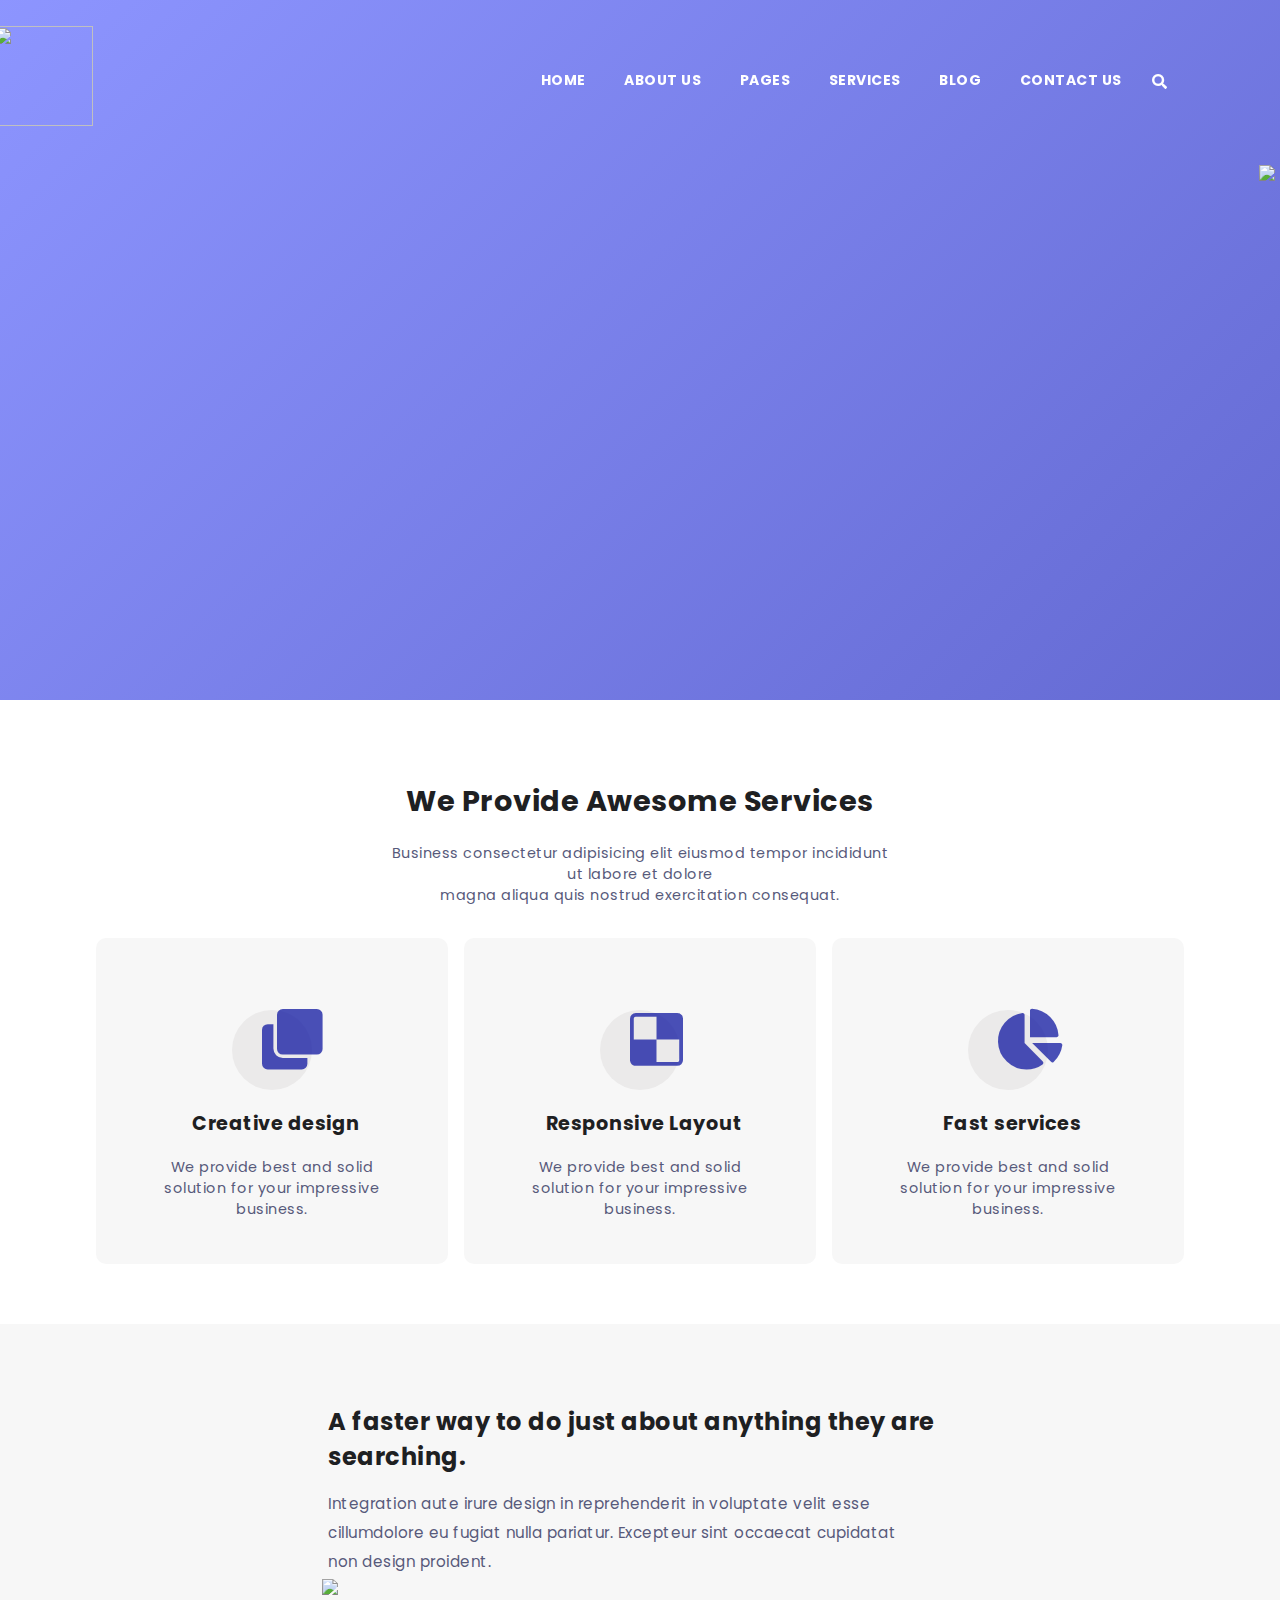
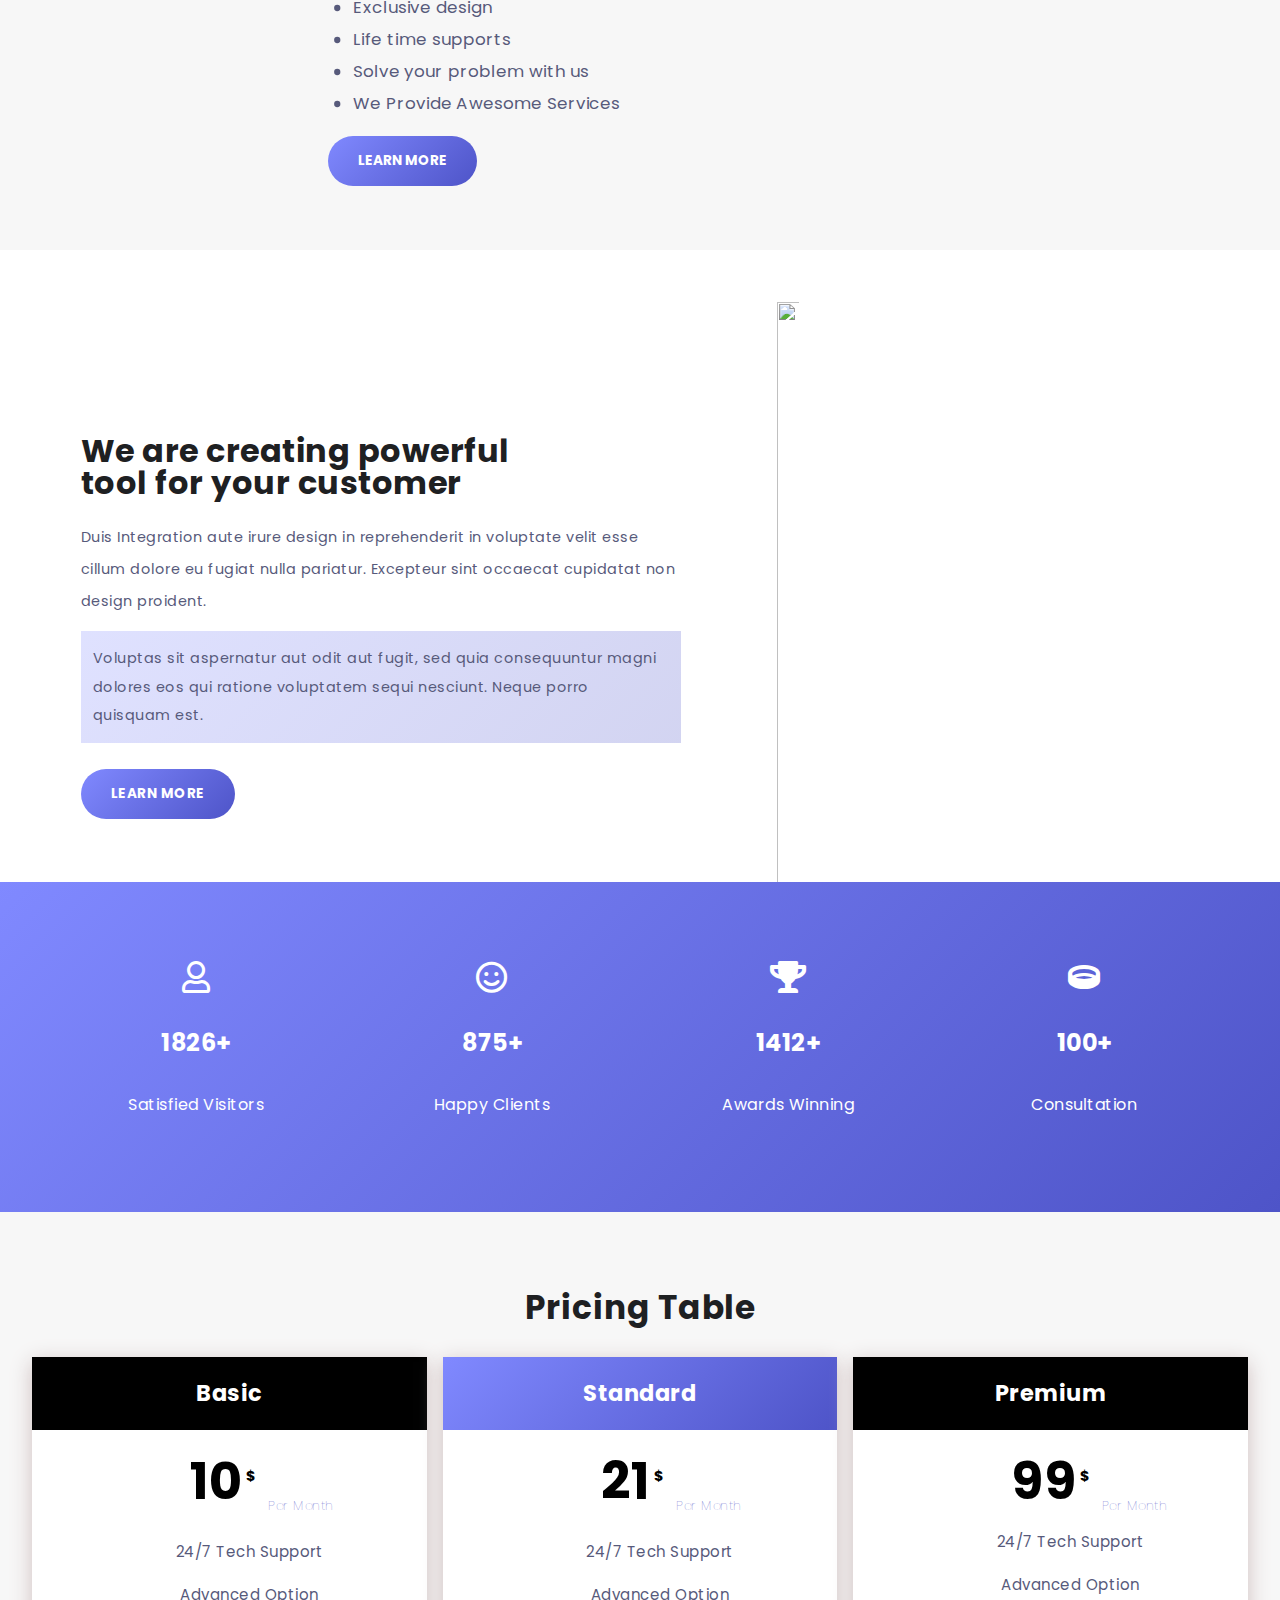
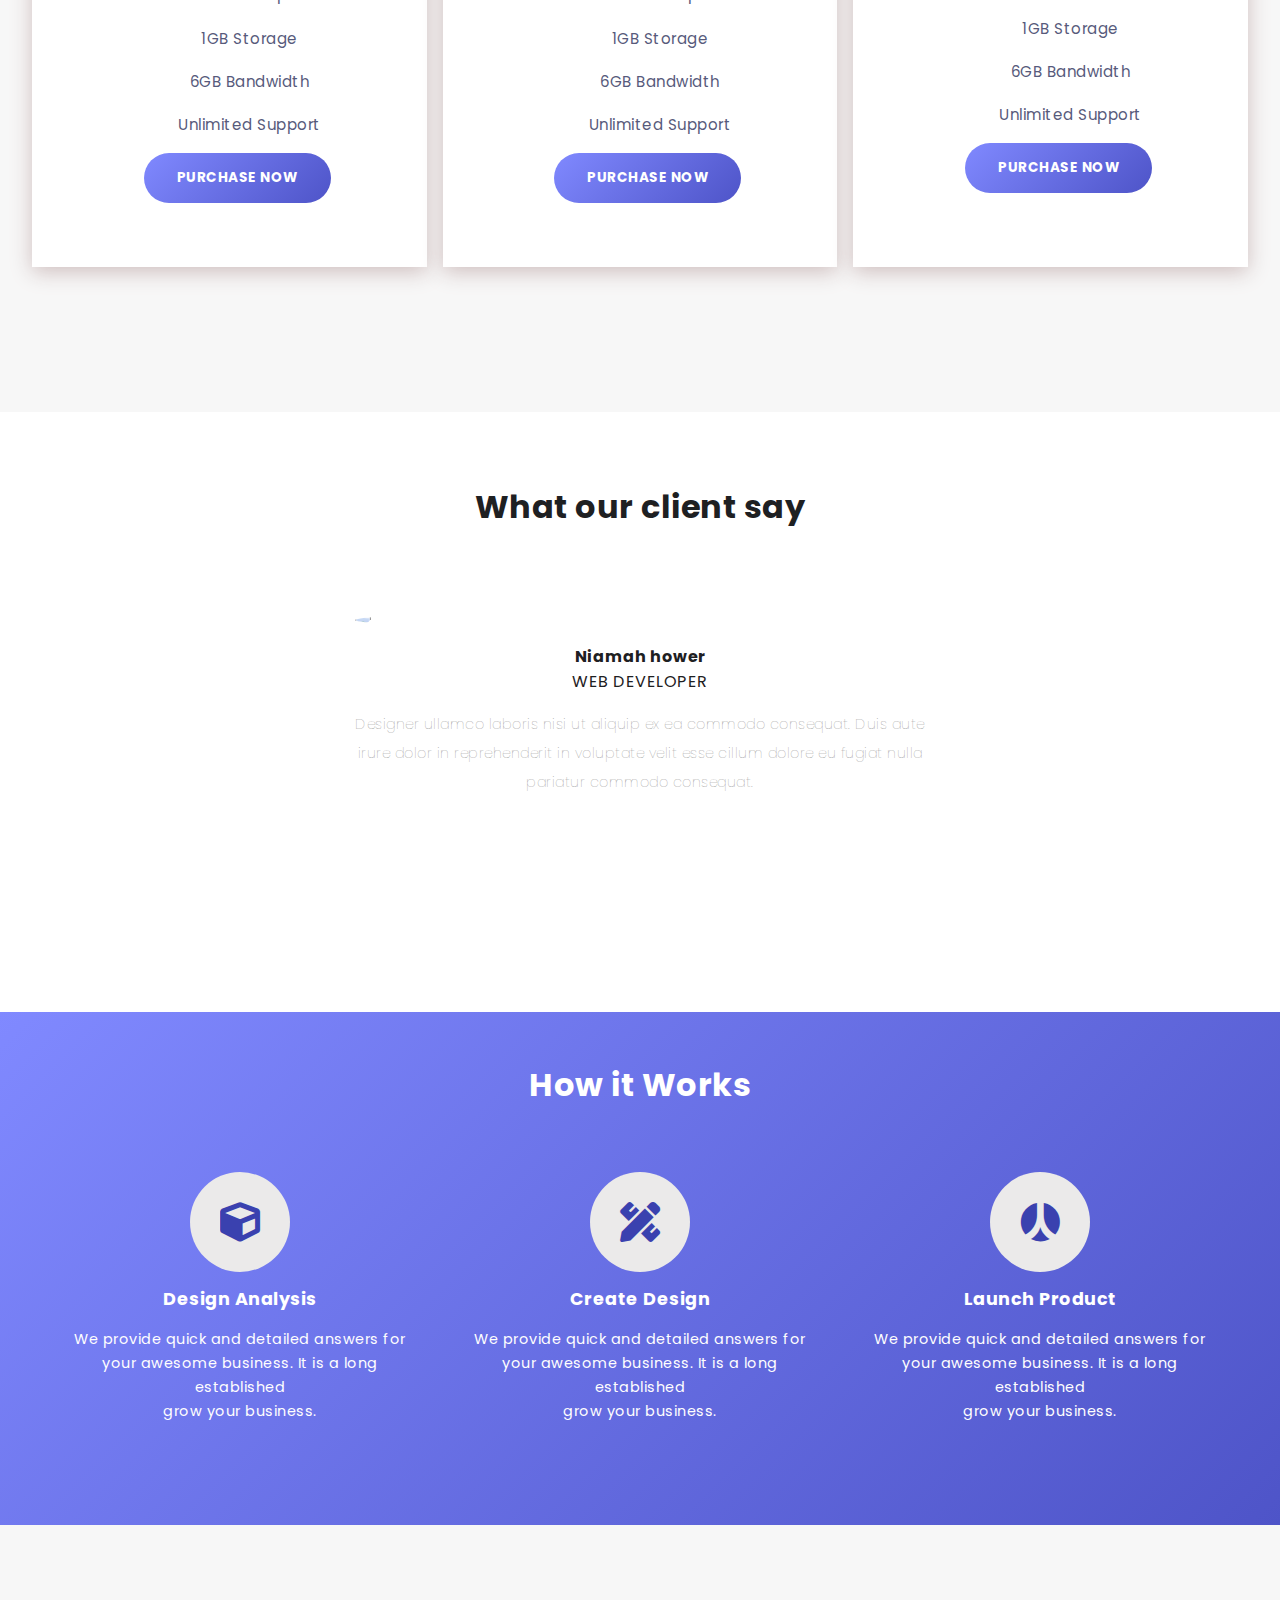
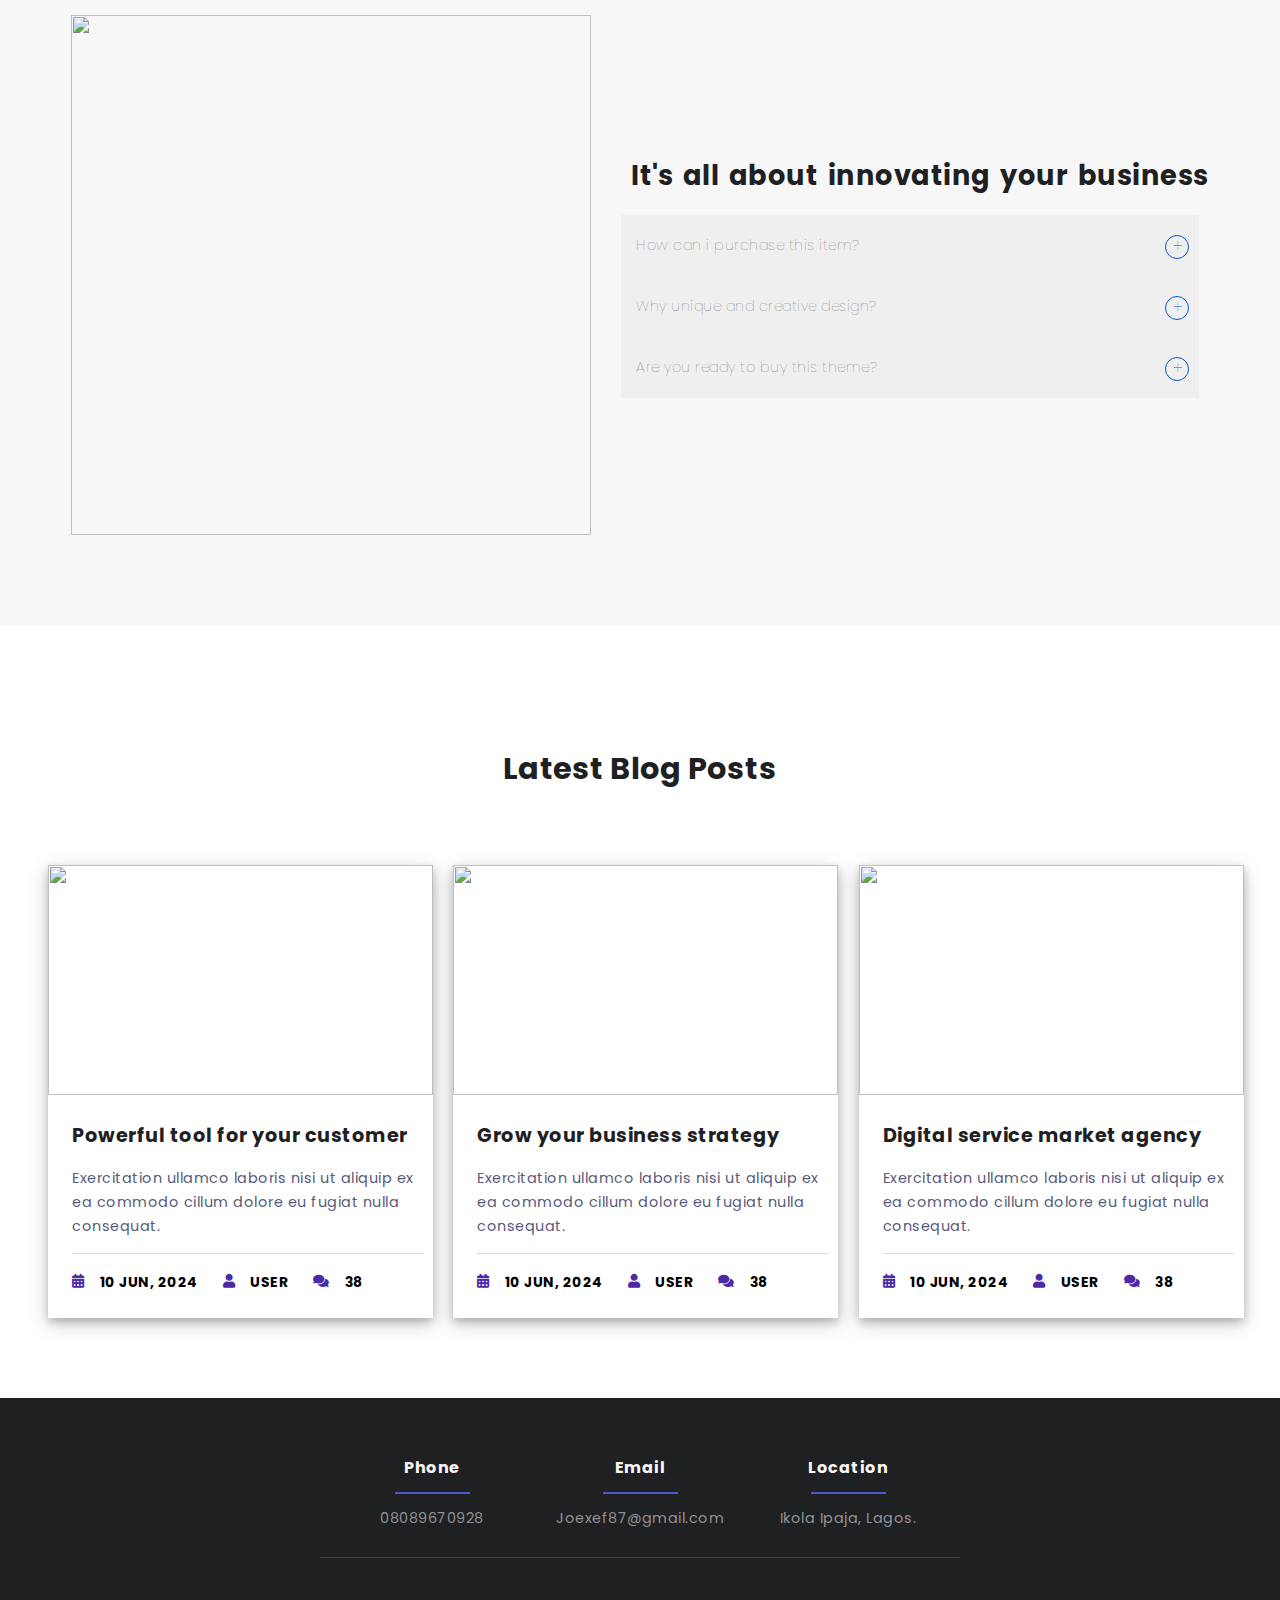
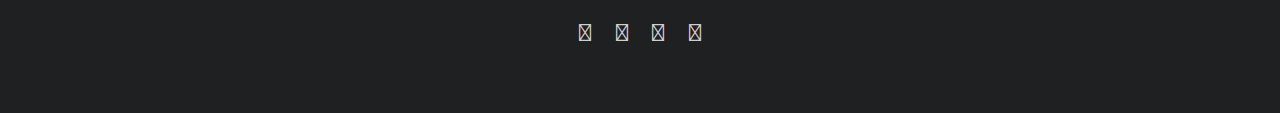
==== commit 8e8614cc: "removed footer" ====
--- a/Fabrex-clone/index.html
+++ b/Fabrex-clone/index.html
@@ -639,14 +639,8 @@
     </div>
     
     </section>
-</main>
-<footer id ="footer">
-    © 2024
-    Design by 
-    <a href ="https://fabrex.websitelayout.net/demos/startup-agency/index.html#!" target="_blank"> Fabrex</a>
-    ,code by Bello Joseph
-    
-    </footer>
+
+
   <script src="script.js"></script>
 </body>
 
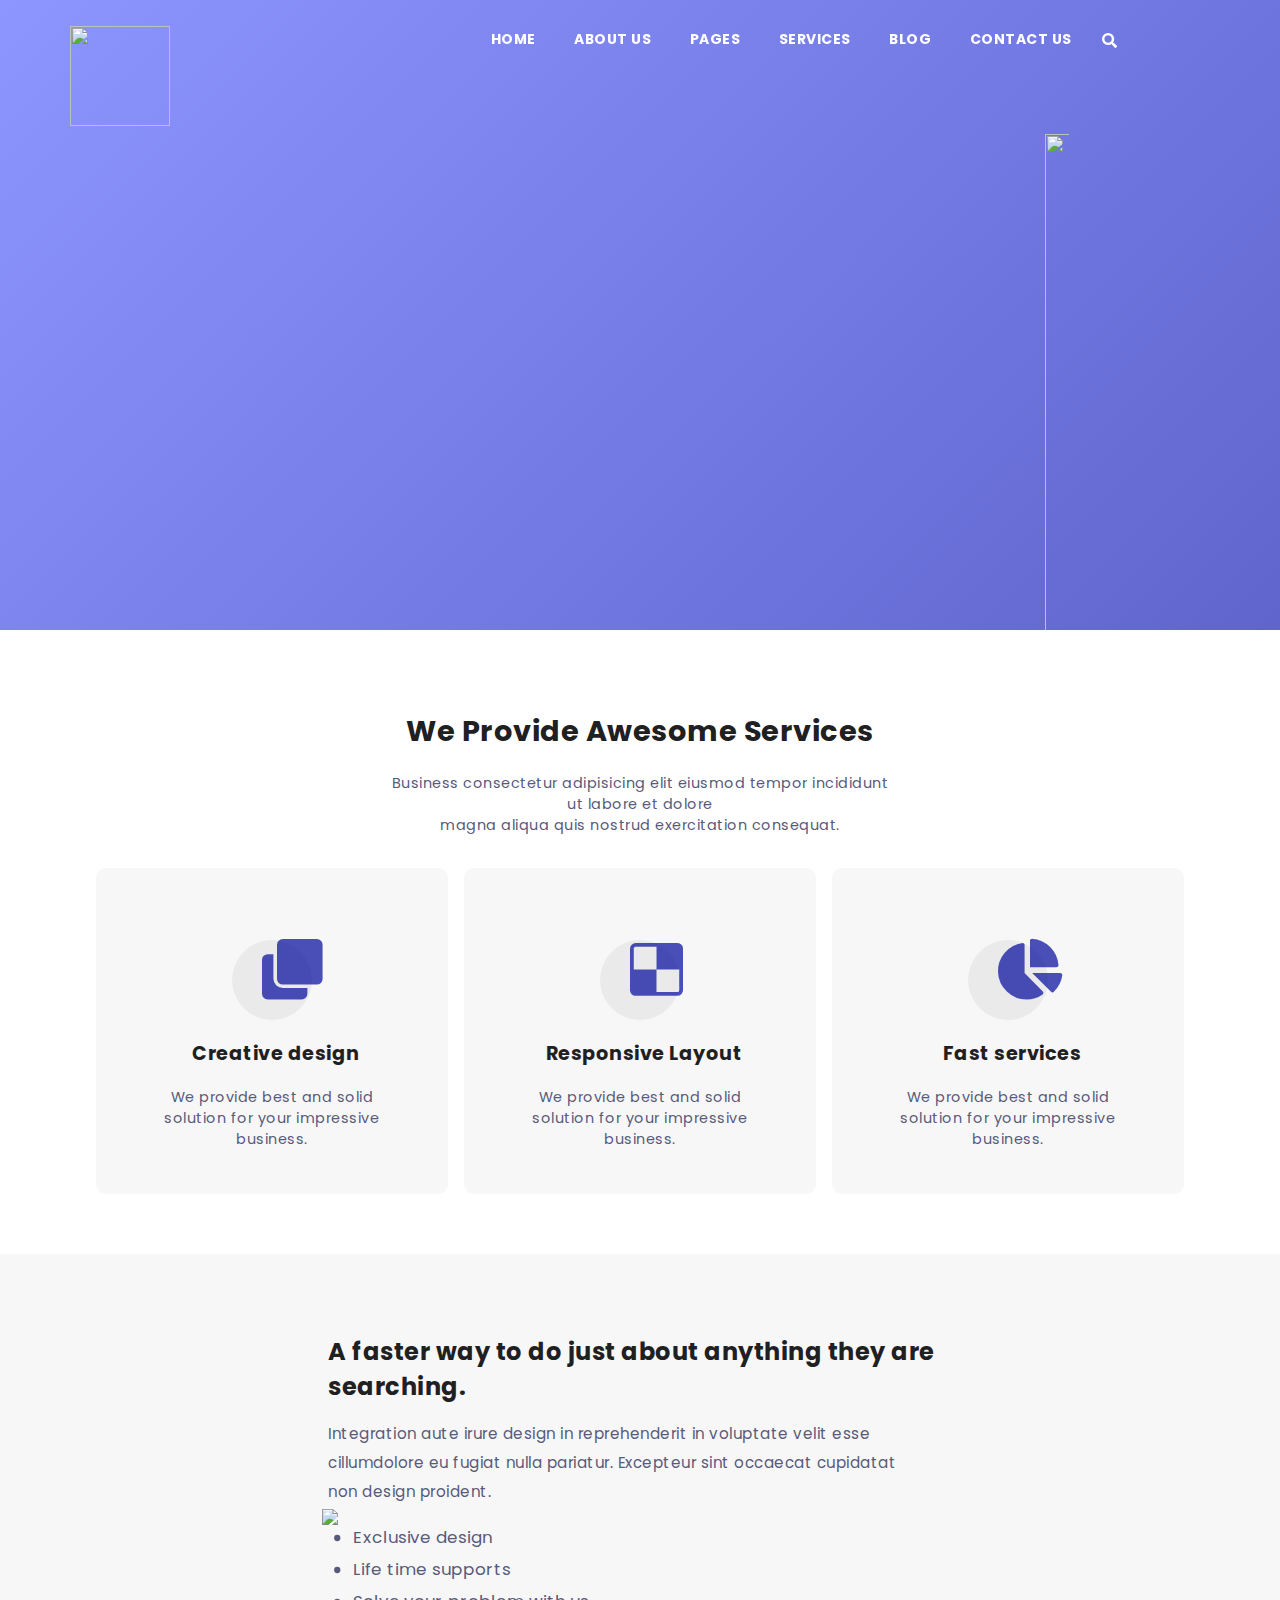
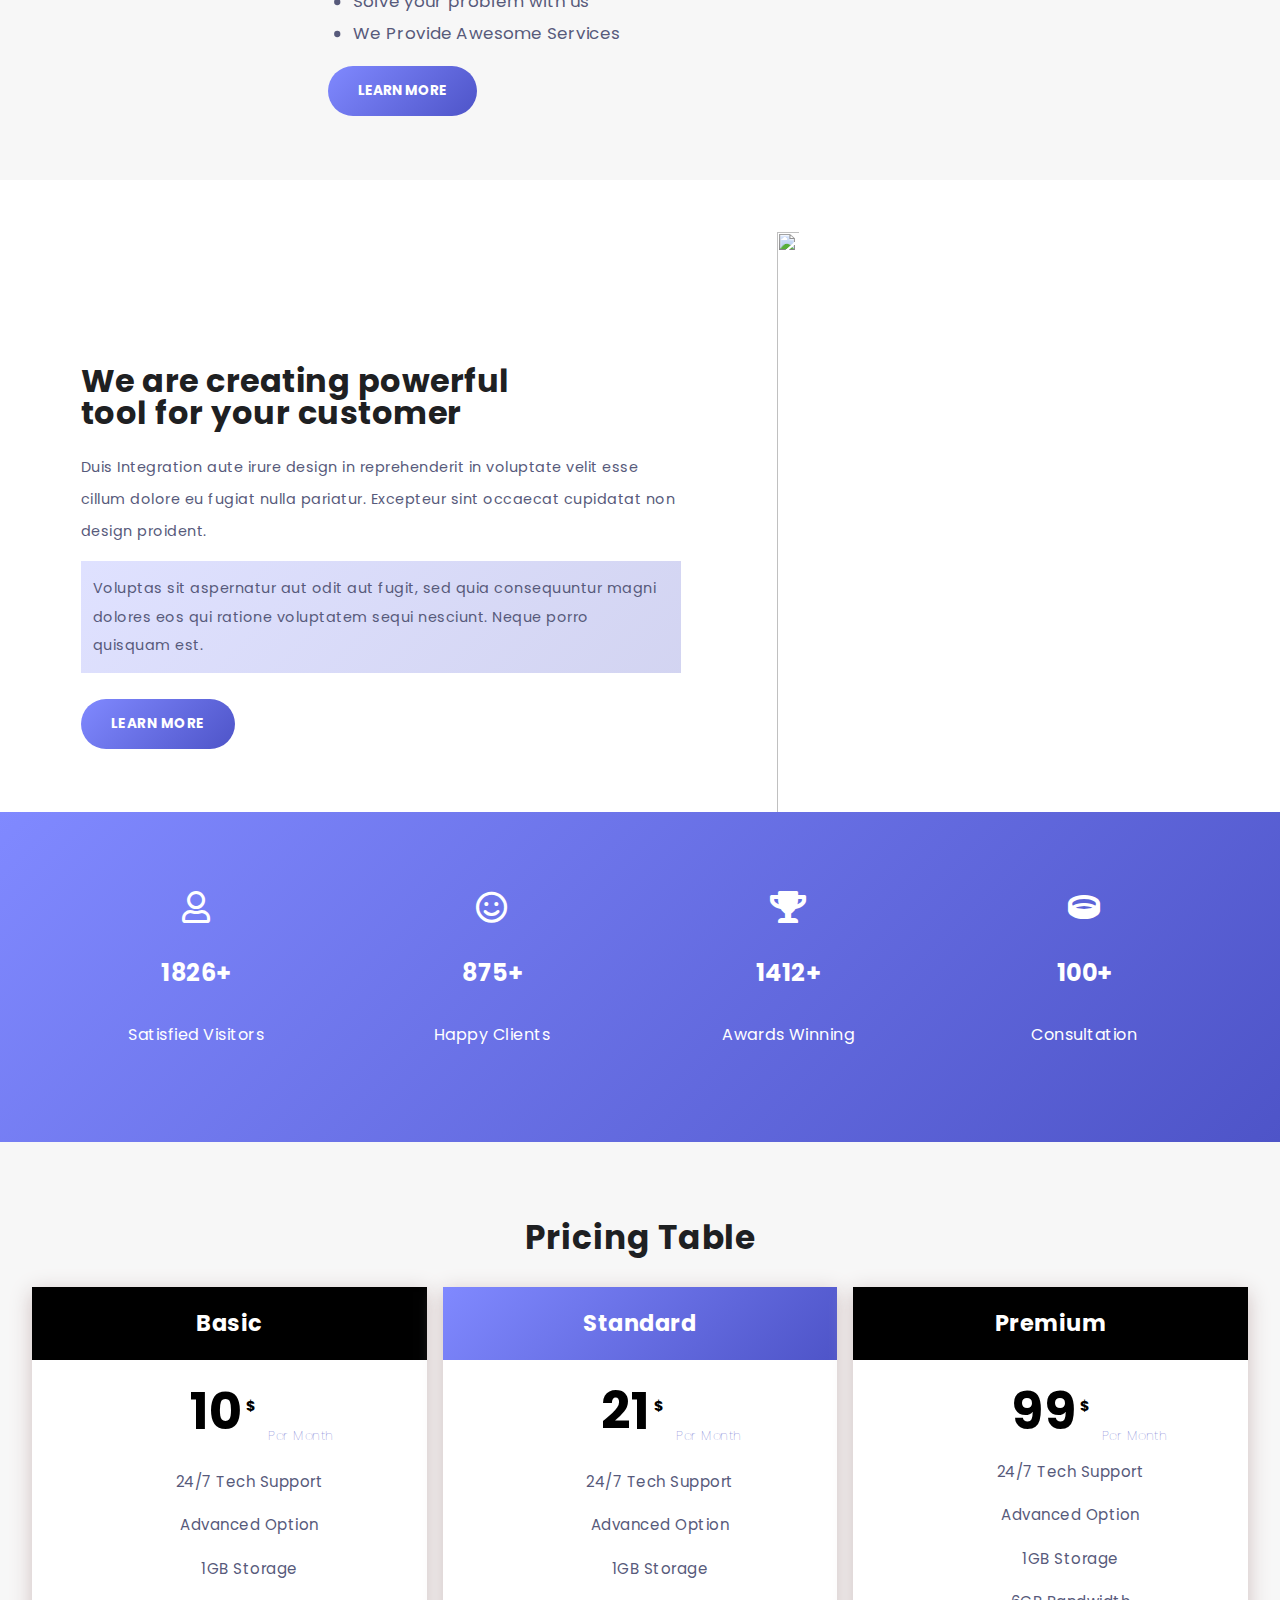
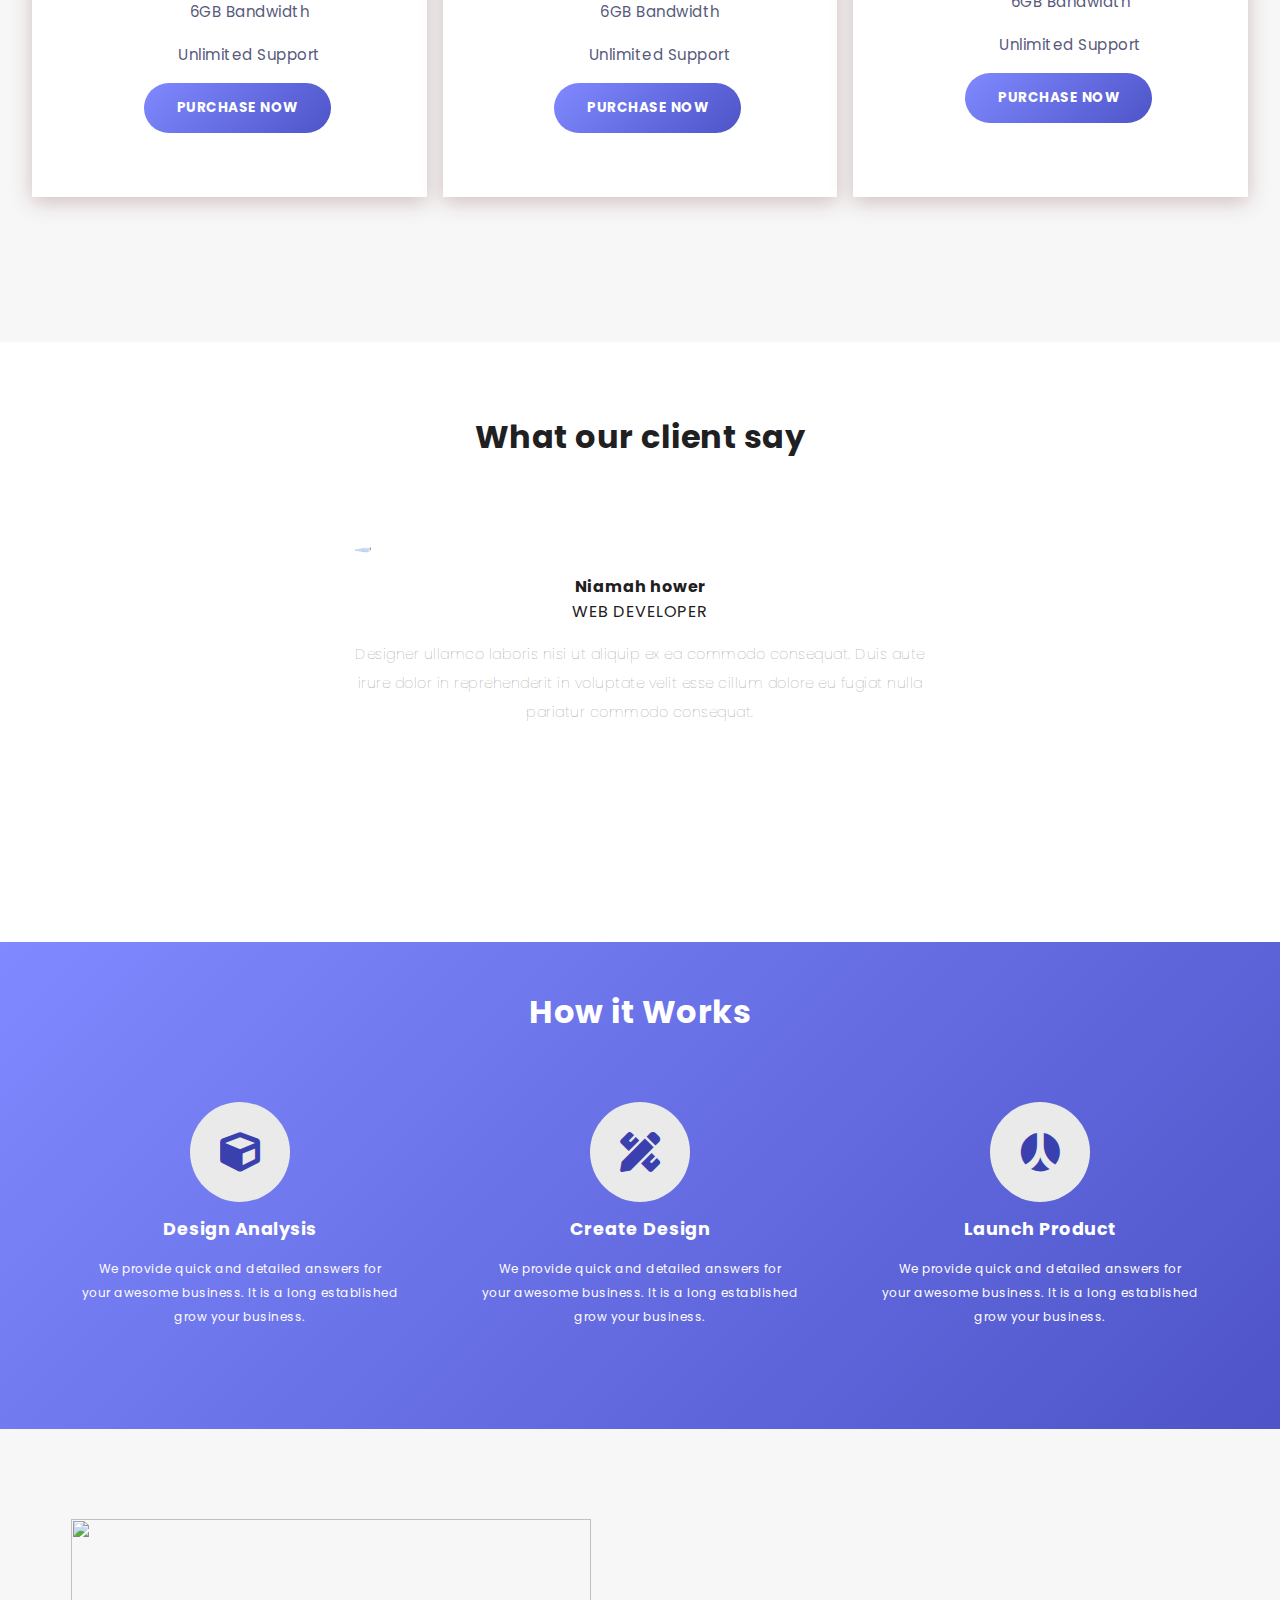
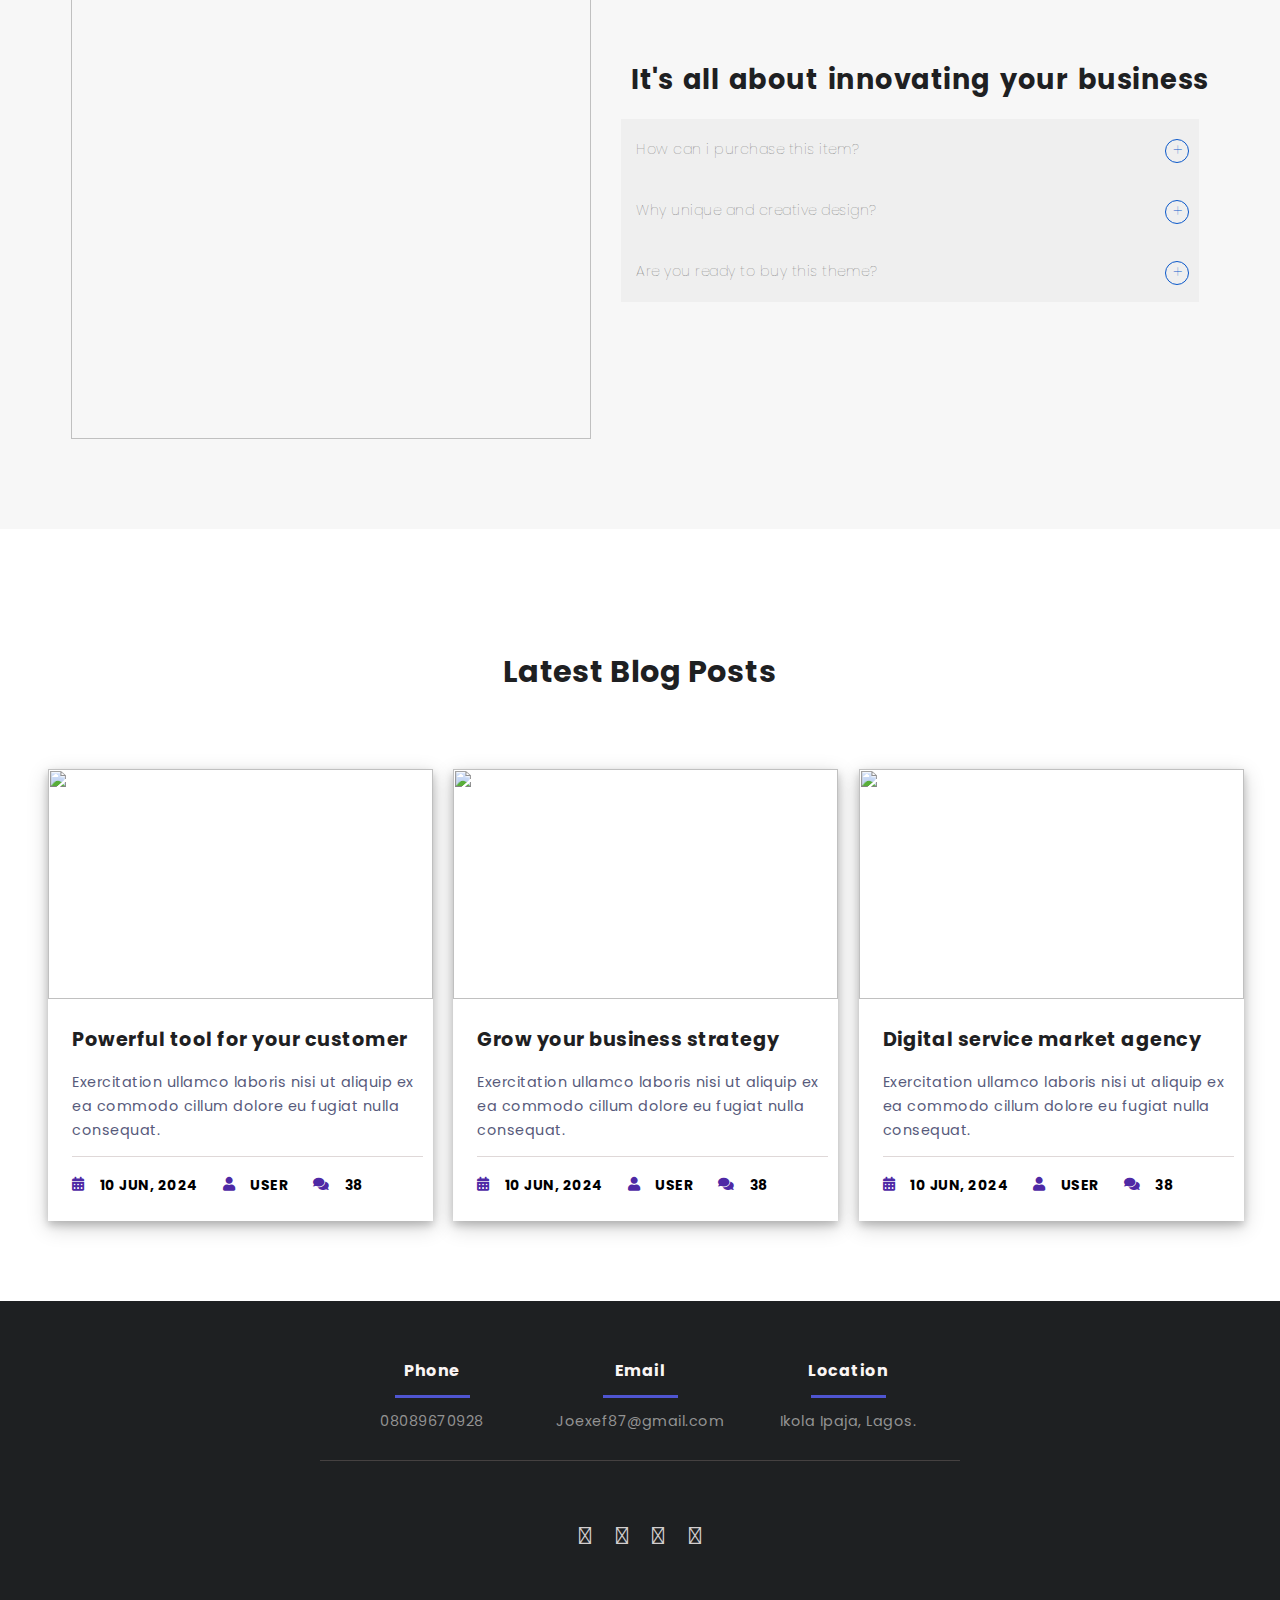
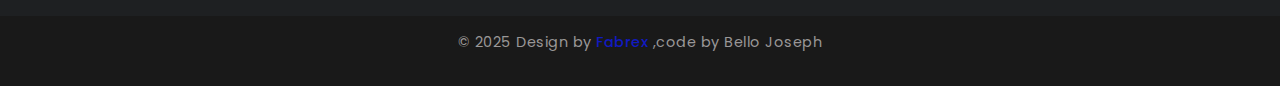
==== commit 38b11e6f: "made changes to the navaigation menu" ====
--- a/Fabrex-clone/index.html
+++ b/Fabrex-clone/index.html
@@ -156,7 +156,7 @@
         
         <div class="box-container  m-query">
    
-       <div class="box">
+       <div class="box box-1">
            <h1 class="circle">
             <i class="fas fa-clone text-primary"></i>
        
@@ -169,7 +169,7 @@
            </p>
        </div>
    
-       <div class="box">
+       <div class="box box-2">
            <h1 class="circle">
             <i class="fab fa-delicious text-primary"></i>
            </h1>
@@ -637,10 +637,17 @@
     <i class="fa-brands fa-whatsapp"></i>
     <i class="fa-brands fa-instagram"></i>
     </div>
+
     
     </section>
 
-
+<footer id ="footer">
+    © 2025
+    Design by 
+    <a href ="https://fabrex.websitelayout.net/demos/startup-agency/index.html#!" target="_blank"> Fabrex</a>
+    ,code by Bello Joseph
+    
+    </footer>
   <script src="script.js"></script>
 </body>
 
--- a/Fabrex-clone/index.css
+++ b/Fabrex-clone/index.css
@@ -69,8 +69,9 @@
 
 .nav-img {
     width: 100px;
-    position: relative;
-    right: 440;
+    position: absolute;
+    left: 360px;
+    margin-top: -0.8rem;
 }
 
 .nav-ul li a {
@@ -209,9 +210,6 @@
     top: -20;
 }
 
-
-
-
 /*code for the home section -1st section*/
 .home{
 background: url(https://fabrex.websitelayout.net/demos/startup-agency/img/banner/banner.jpg);
@@ -230,14 +228,13 @@
 content: '';
 position: absolute;
 width: 100%;
-height: 100vh;
+height: 100%;
 top: 0;
 left: 0;
 opacity: 0.9;
 z-index: -2;
 
 }
-
 .header-text{
 color :var(--white-color);
 margin: 170px 0;
@@ -258,10 +255,8 @@
 
 }
 .header-img{
-    max-width: 100%;
-    margin-top: 5rem;
-    
-    
+    width: 100%;
+    margin-top: 5rem;   
 }
 li a.dropdown{
     position: relative;
@@ -1176,37 +1171,40 @@
 
 
 @media (max-width: 992px) {
-   #header-container{
-     flex-direction: column;
-     margin-top: 1rem;
-     align-items: center;
-     gap: 1rem;
+    #header-container{
+        flex-direction: column;
+        align-items: center;
+        gap: 3rem;
+      
+      } 
    
-
-   } 
-   .break-3{
-    display: none;
-}
-   #header-container h1{
-    font-size: 1.7rem;
-    line-height: 2rem;
-    width: 95%;
-    
-}
-.header-text{
-    margin: 0;
-}
-#header-container p{
-width: 98%;
-line-height: 1.6rem;
-font-size: 0.9rem;
-
-}
+      .break-3{
+       display: none;
+   }
+      #header-container h1{
+       font-size: 1.7rem;
+       line-height: 2rem;
+       width: 90%;
+       
+   }
+   .header-text{
+       display: block;
+       margin: 50 0;  
+   }
+   #header-container p{
+   line-height: 1.6rem;
+   font-size: 0.9rem;
+   width: 90%;
+       
+   }
 #header-container br{
     display: none;
 }
 #header-container img{
-    width: 90%;
+    width: 60%;
+    display: block;
+    margin: auto;
+    margin-bottom: 5rem;
 }
 .video-btn{
     height: 10px;
@@ -1555,6 +1553,41 @@
 }
 
 
+@media screen and (min-width: 850px) and (max-width: 991px){
+    #header-container h1{
+        width: 70%; 
+      
+    }
+  
+    
+    .header-text{
+        display: flex;
+        flex-direction: column;
+       align-items: center;
+         
+        
+    }
+    #header-container p{
+    width: 70%;
+   
+    }
+    .video-items{
+        align-self: flex-start;
+        margin-left: 7.5rem;
+    }
+
+ #header-container img{
+     width: 60%;
+     display: block;
+     margin: auto;
+     margin-bottom: 3rem;
+ }
+ #logo-wrap{
+    grid-template-columns: 1fr  1fr;
+    gap: 4rem;
+ }
+}
+
 @media screen and (min-width: 580px) and (max-width: 768px){
 .box-container{
     width: 75%;
@@ -1591,6 +1624,15 @@
         display: grid;
         grid-template-columns: 1fr 1fr;
      }
+     #header-container{
+      
+        gap: 1rem;
+        margin-left: 5rem;
+     
+    }
+    .header-img{
+        width: 50%;
+    }
      
     .box-container{
         width: 75%;
@@ -1633,10 +1675,53 @@
     #card-container,.blog-container,#tool-container{
         width: 95%;
     }
+    .home{
+       height: 70%;
+        
+        }
+        
+        .home::before{
+        height: 70vh;
+       
+        }
+  
+.header-text{
+    color :var(--white-color);
+    margin: 170px 0px;
+    
+    }
+    
+    .header-text > h1{
+       font-size: 2rem;
+       width: 70%;
+    }
+    .header-text p{
+    font-size: 0.9rem;
+    width: 70%;
+
+    }
+    #header-container{
+        display: flex;
+        gap: 1rem;
+        margin-left: 5rem;
+     
+    }
+    .header-img{
+        position: relative;
+        left: -10rem;
+        width: 120%;
+        margin-top: 7rem;
+    }
     .business-idea h5, .business-idea p{
         width: 100%; 
         margin: 0 -10;
     }
+    .nav-img {
+        
+        left: 70px;
+       
+    }
+    
    
     #tool-container img{
         width: 110%;
@@ -1679,7 +1764,9 @@
     .box{
         padding-bottom: 4%;
     }
-    
+    .work p{
+        font-size: 0.75rem;
+    }
     
 }
 
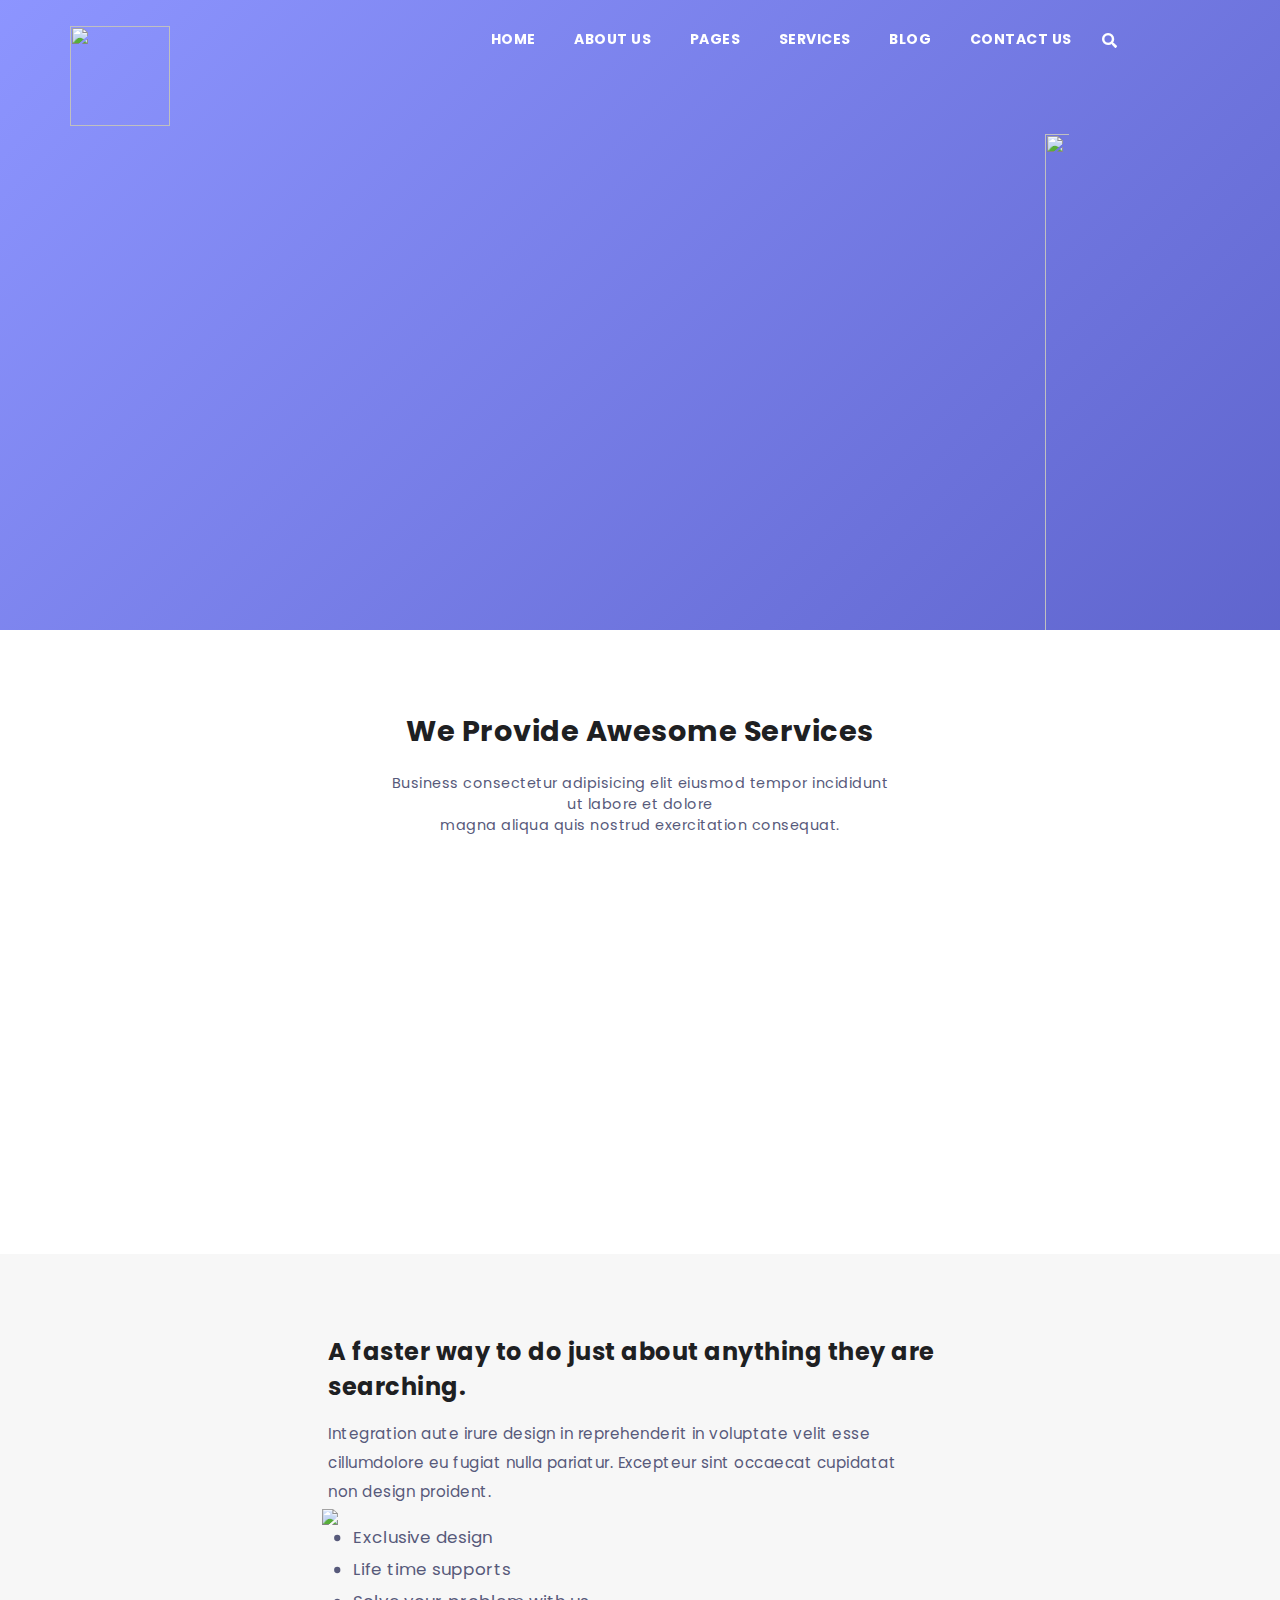
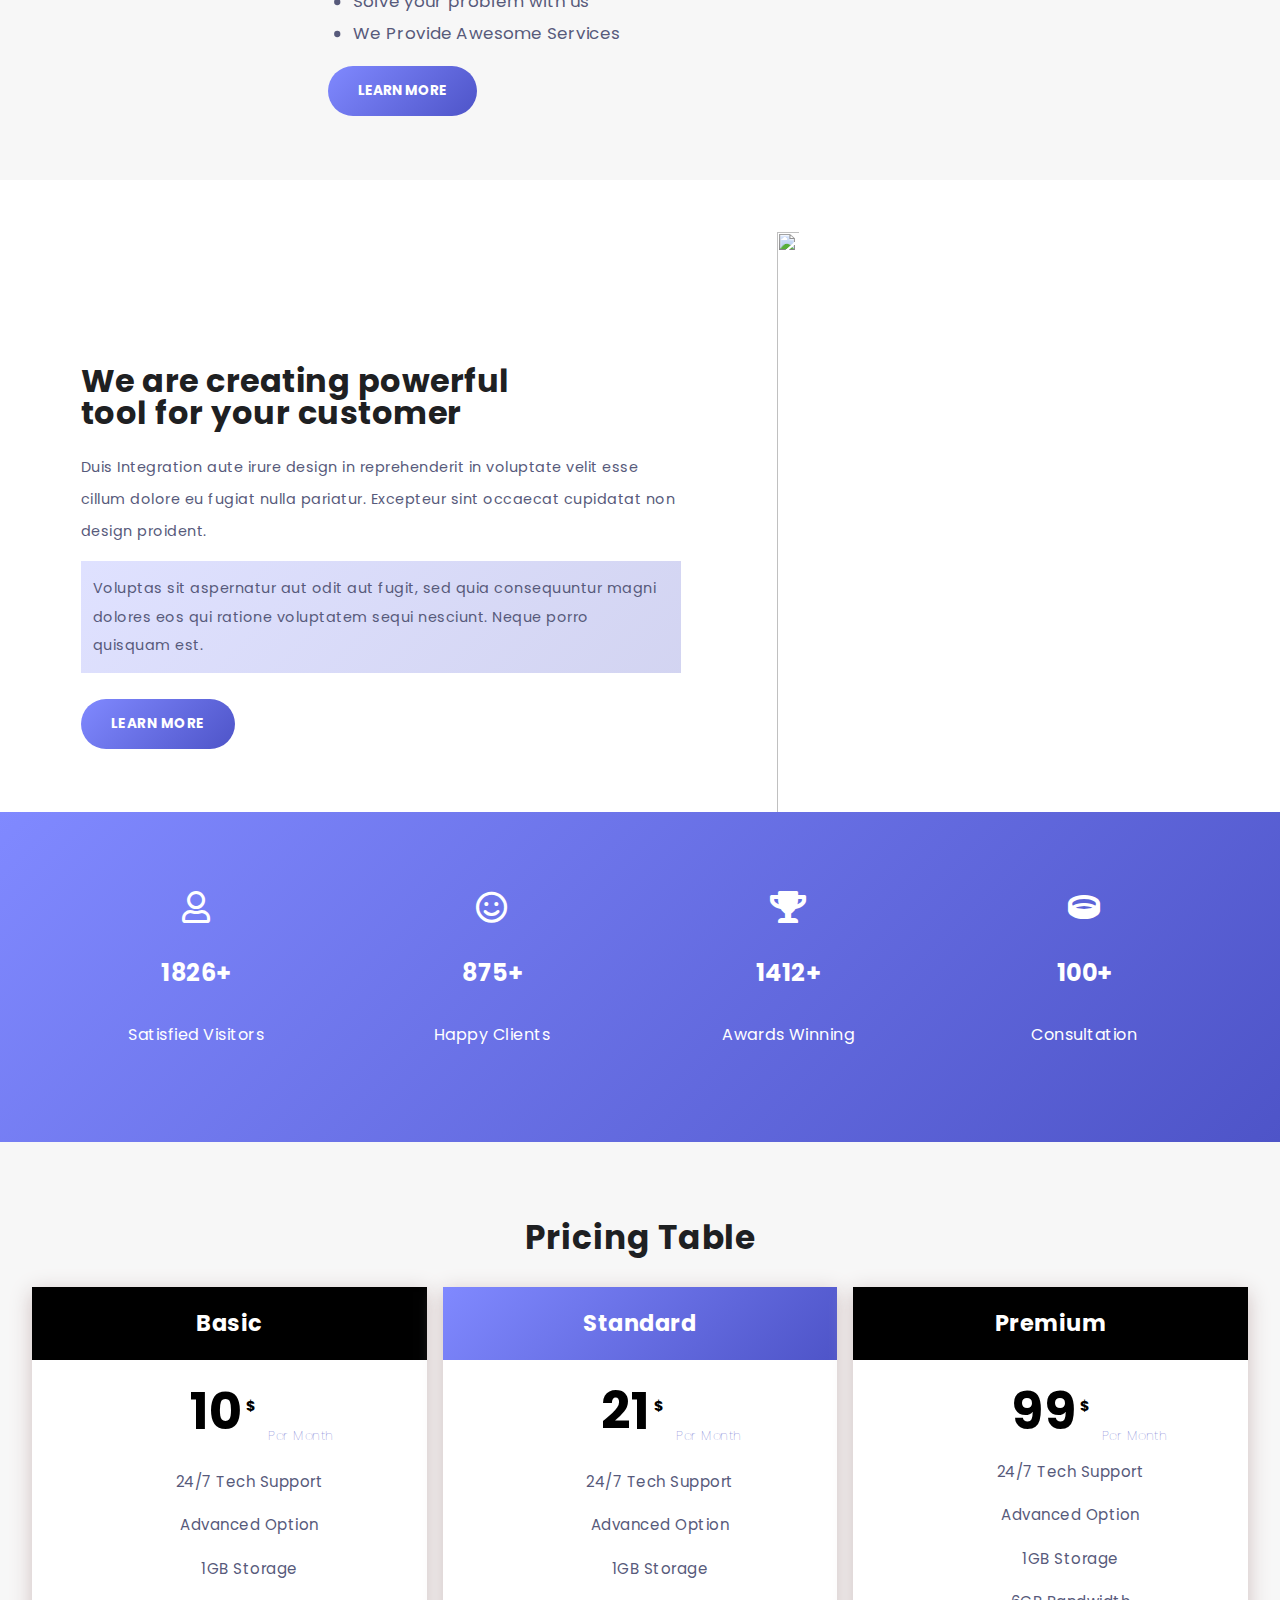
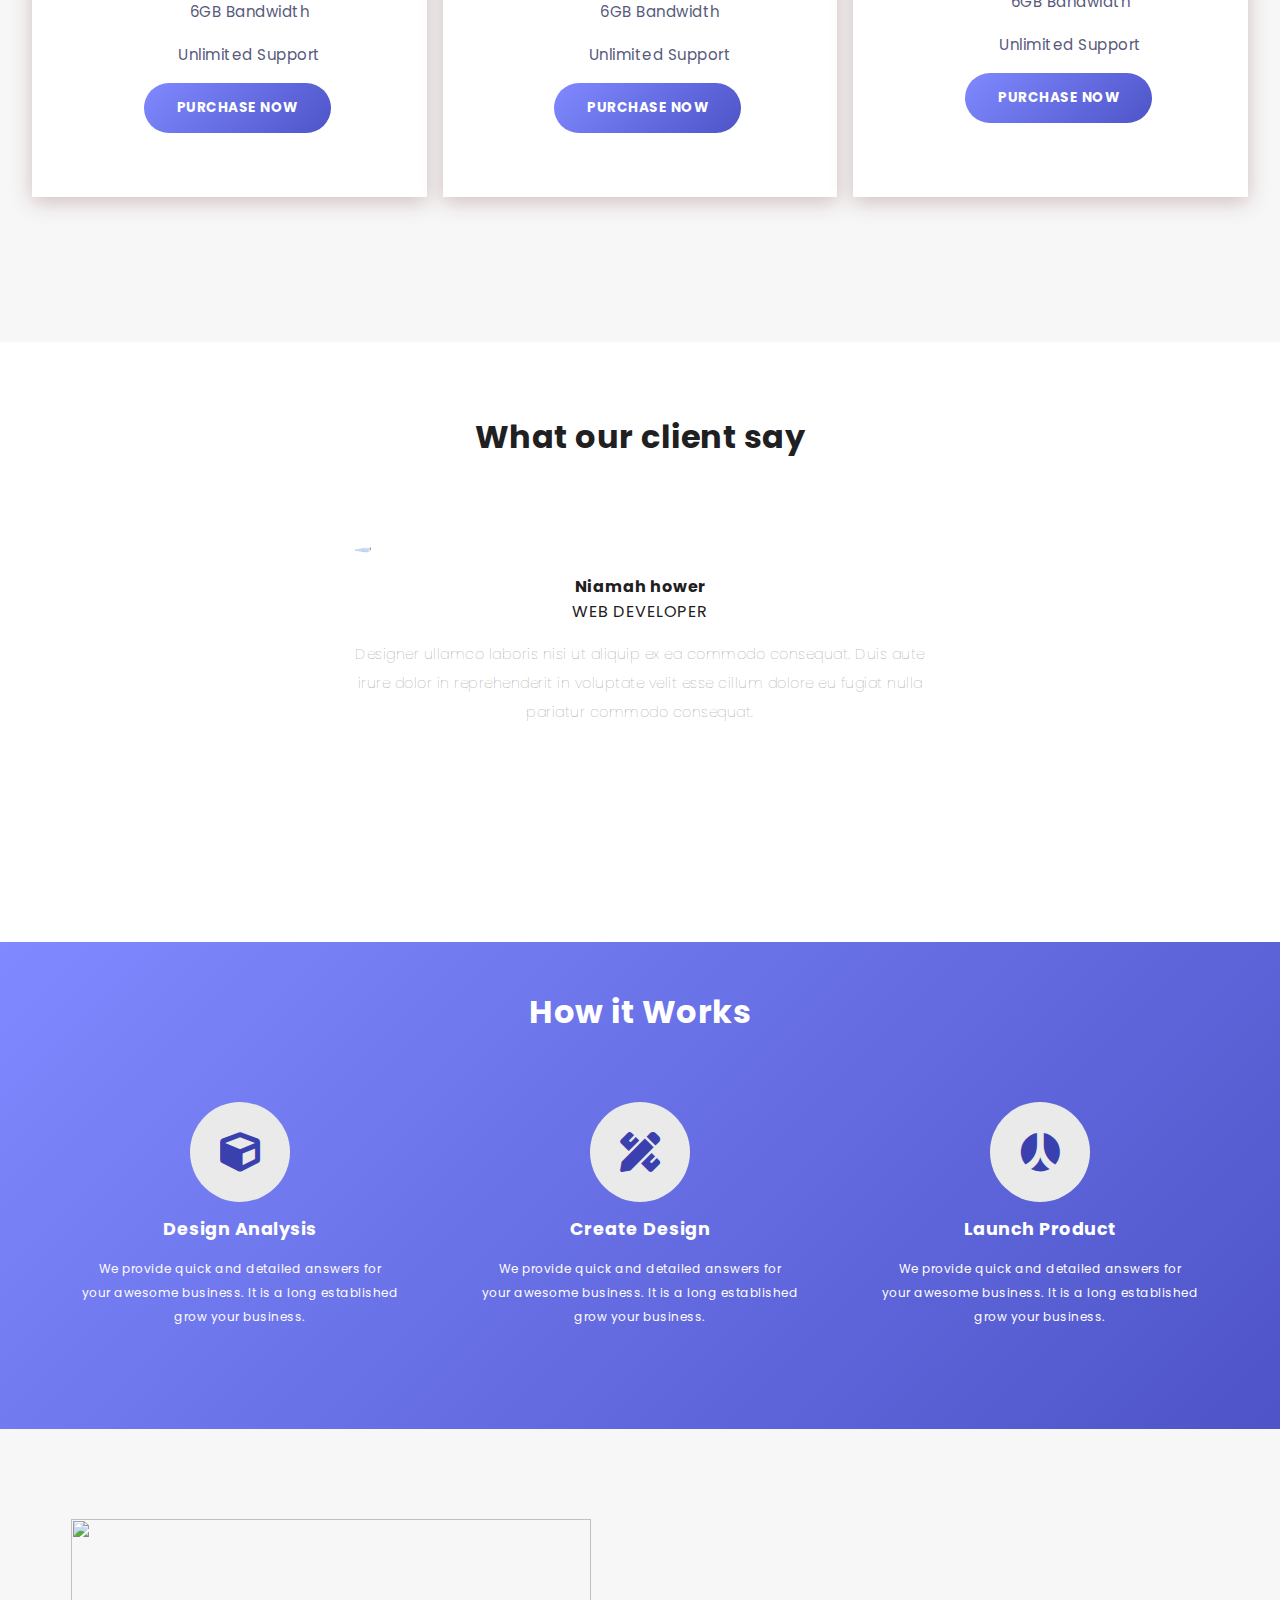
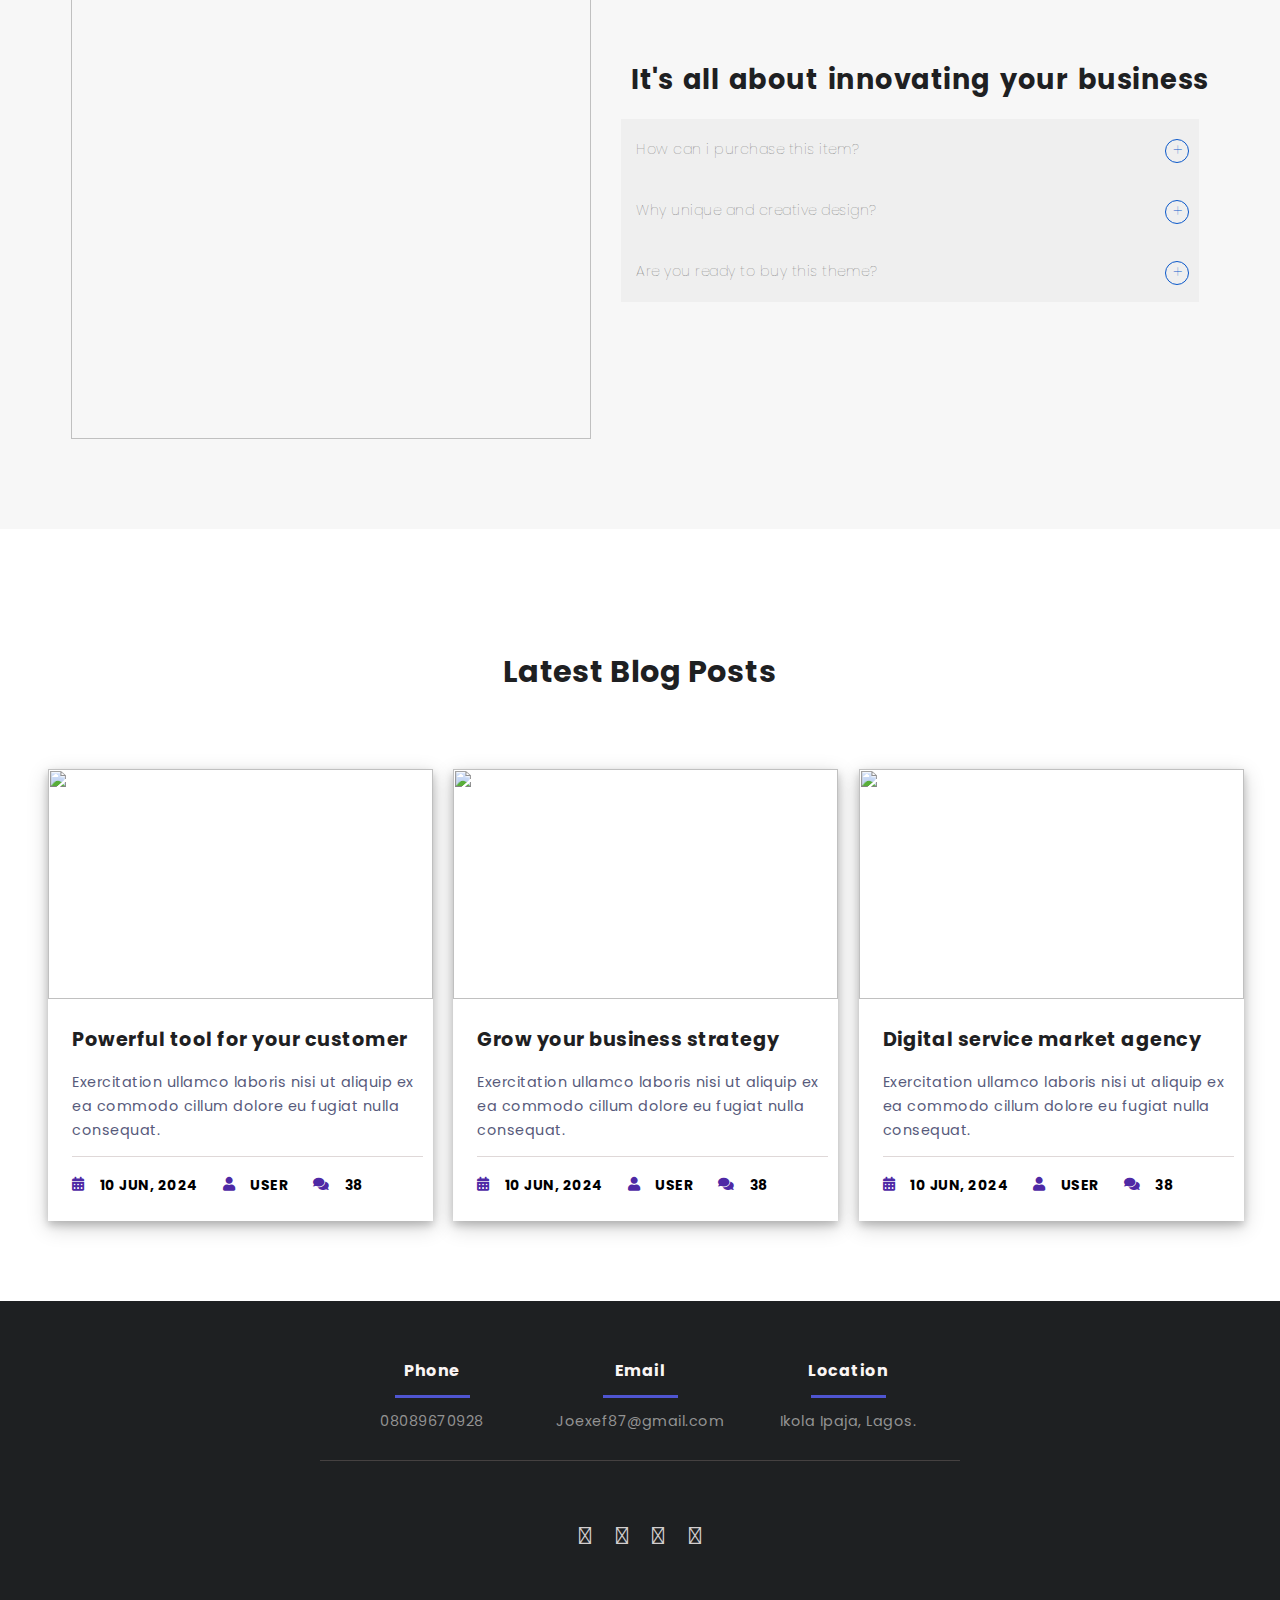
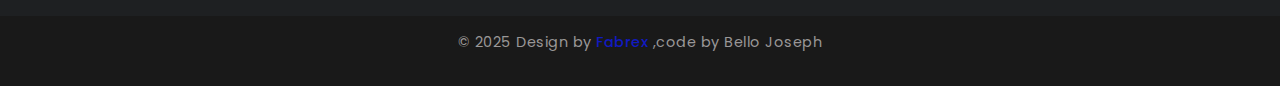
==== commit e662fa9a: "Added animation with gsap and Type.js" ====
--- a/Fabrex-clone/index.html
+++ b/Fabrex-clone/index.html
@@ -27,7 +27,7 @@
             <div class ="menu">
       <li> <img class ="nav-img " src = "https://fabrex.websitelayout.net/demos/startup-agency/img/logos/logo-white.png"> </li> 
        <li> <a class ="link main-link" href ="index.html">Home </a></li> &nbsp; &nbsp; &nbsp;
-       <li> <a class ="link  main-link" href ="about.html">About us</a></li> &nbsp; &nbsp; &nbsp 
+       <li> <a class ="link  main-link about-link" href ="about.html">About us</a></li> &nbsp; &nbsp; &nbsp 
         <li><a class="dropbtn link main-link">Pages  
            <div class="dropdown-content">
           <a class = "link drop-link" href="Our-team.html">Our team</a>
@@ -75,7 +75,9 @@
         <title>Homepage.html</title>
         <meta name="viewport" content="width=device-width,initial-scale = 1.0">
          <link rel="stylesheet" type="text/css" href="./index.css"/>
-         <script src="https://kit.fontawesome.com/153c373bd9.js" crossorigin="anonymous"></script>
+         <script src="https://kit.fontawesome.com/153c373bd9.js" crossorigin="anonymous"></script>  
+         <script src="https://unpkg.com/typed.js@2.0.16/dist/typed.umd.js"></script>
+         <script src="https://cdnjs.cloudflare.com/ajax/libs/gsap/3.9.1/gsap.min.js"></script>
          <link rel="stylesheet" href="https://cdnjs.cloudflare.com/ajax/libs/font-awesome/5.15.3/css/all.min.css"/>
         
         </header>
@@ -88,14 +90,14 @@
         
         <div id = "header-container">
         <div class ="header-text"><!---texts and button div-->
-        <h1>
+        <h1 class = "manage">
             Manage your business
              <br class="break-1">
             Strategy in  one place
     
         </h1>
 
-        <p>
+        <p id = "promote">
             The agency will promote and support startups to develop<br class ="break-1">
              disruptive innovation and technology.
              It could solve the needs<br class ="break-1"> of the market.
@@ -649,6 +651,7 @@
     
     </footer>
   <script src="script.js"></script>
+  <script src = "animation.js"></script>
 </body>
 
 </html>
